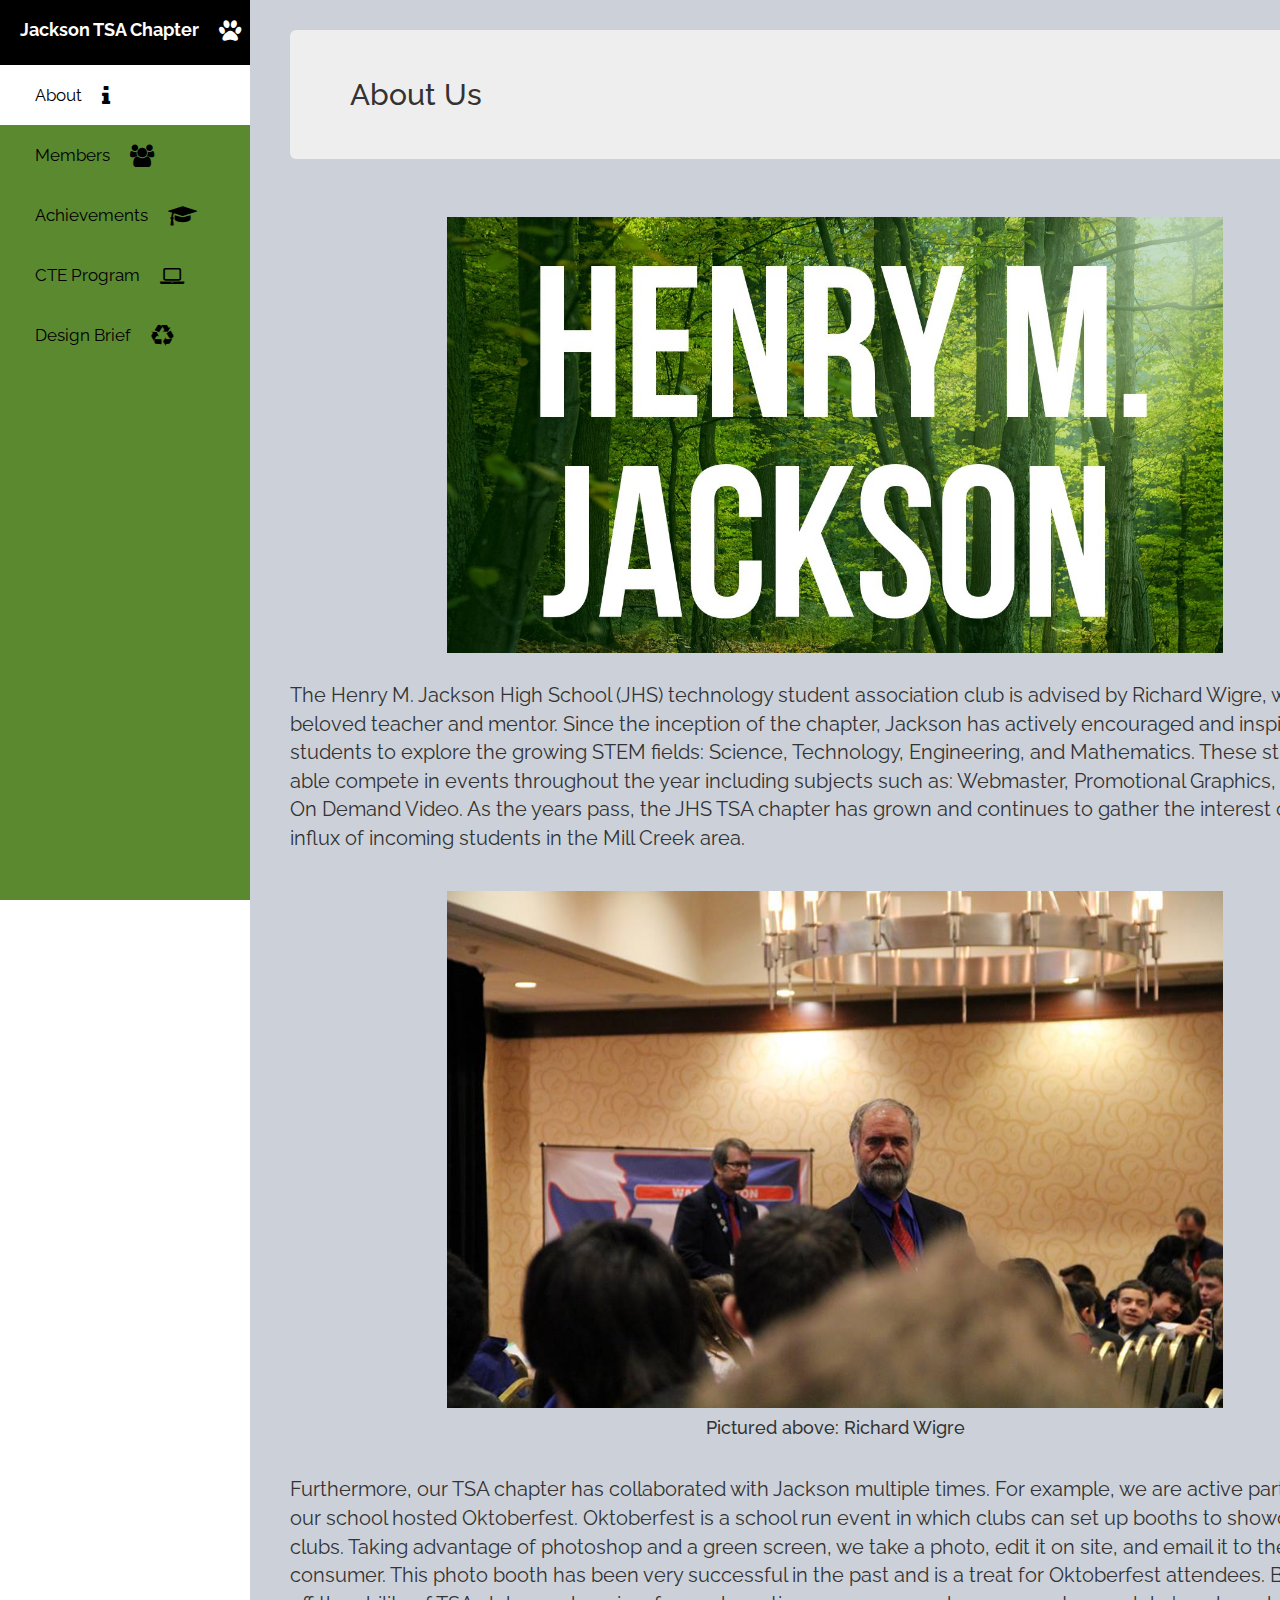
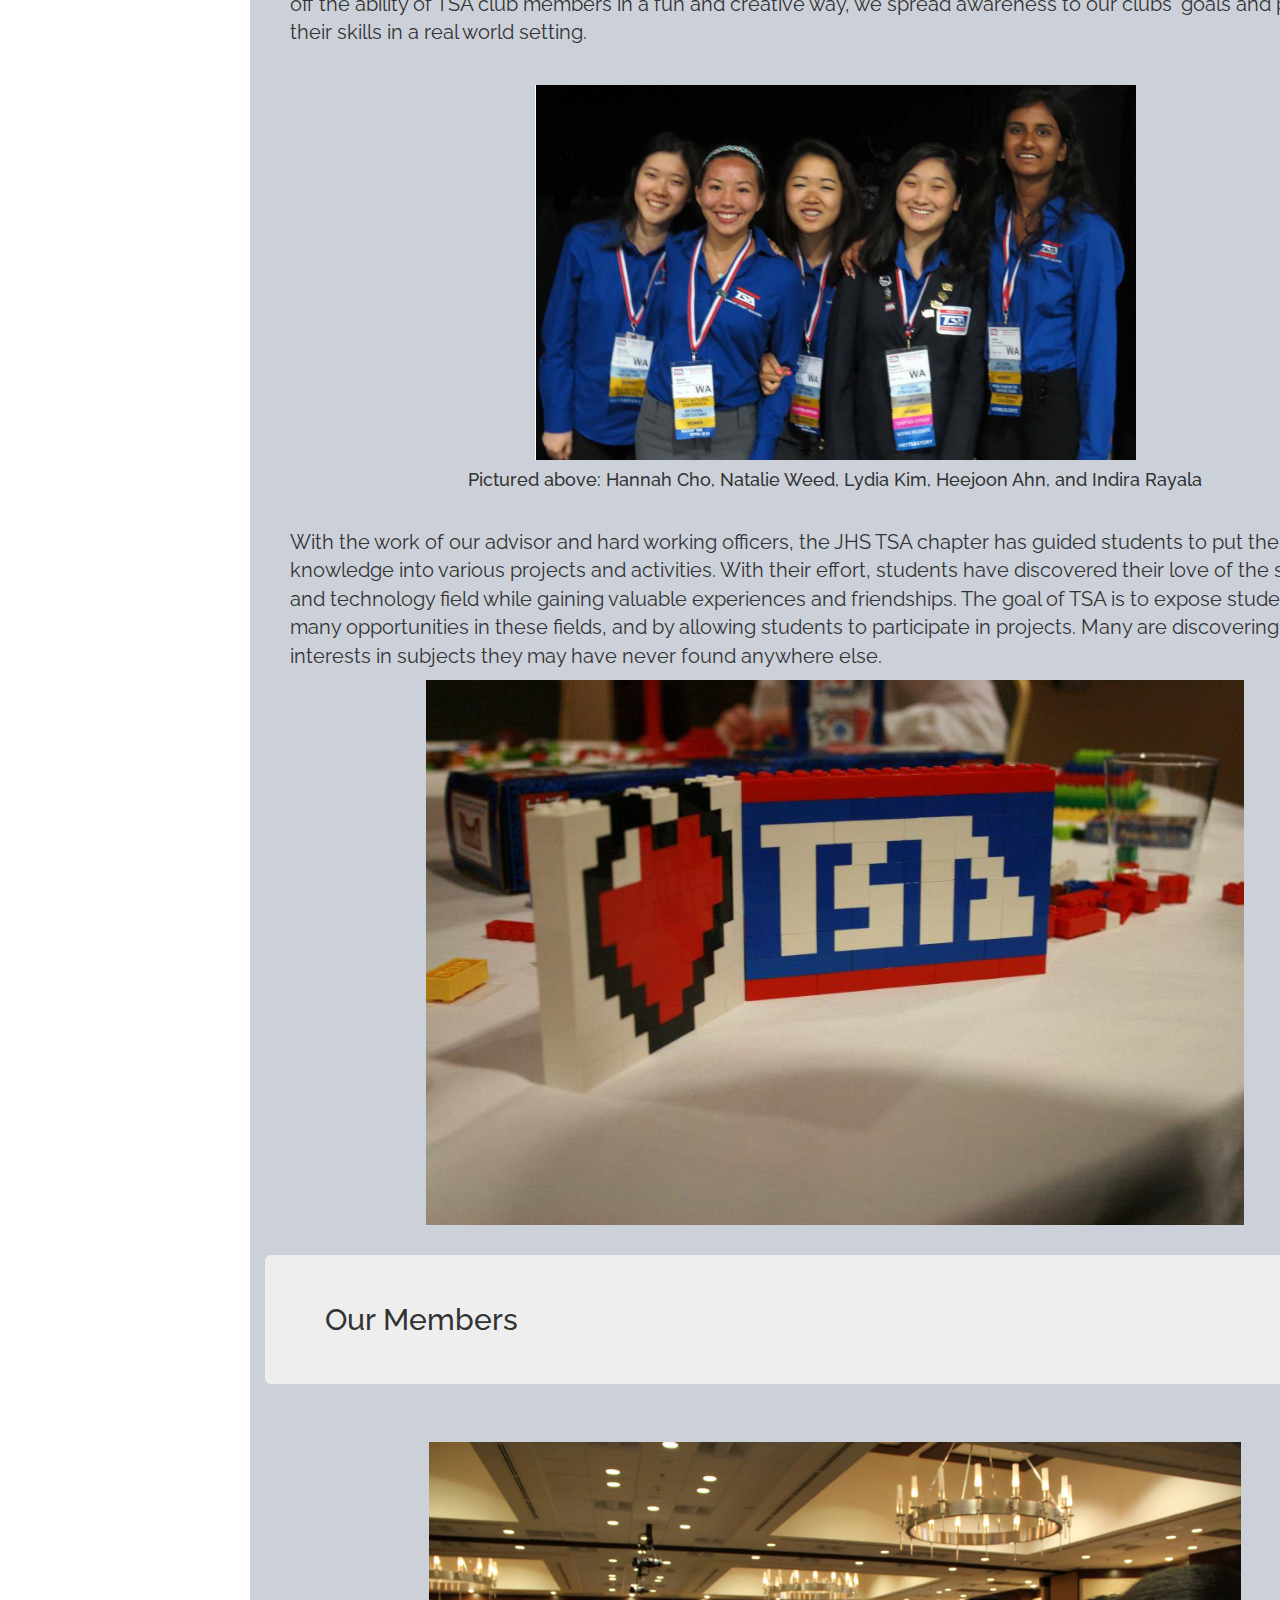
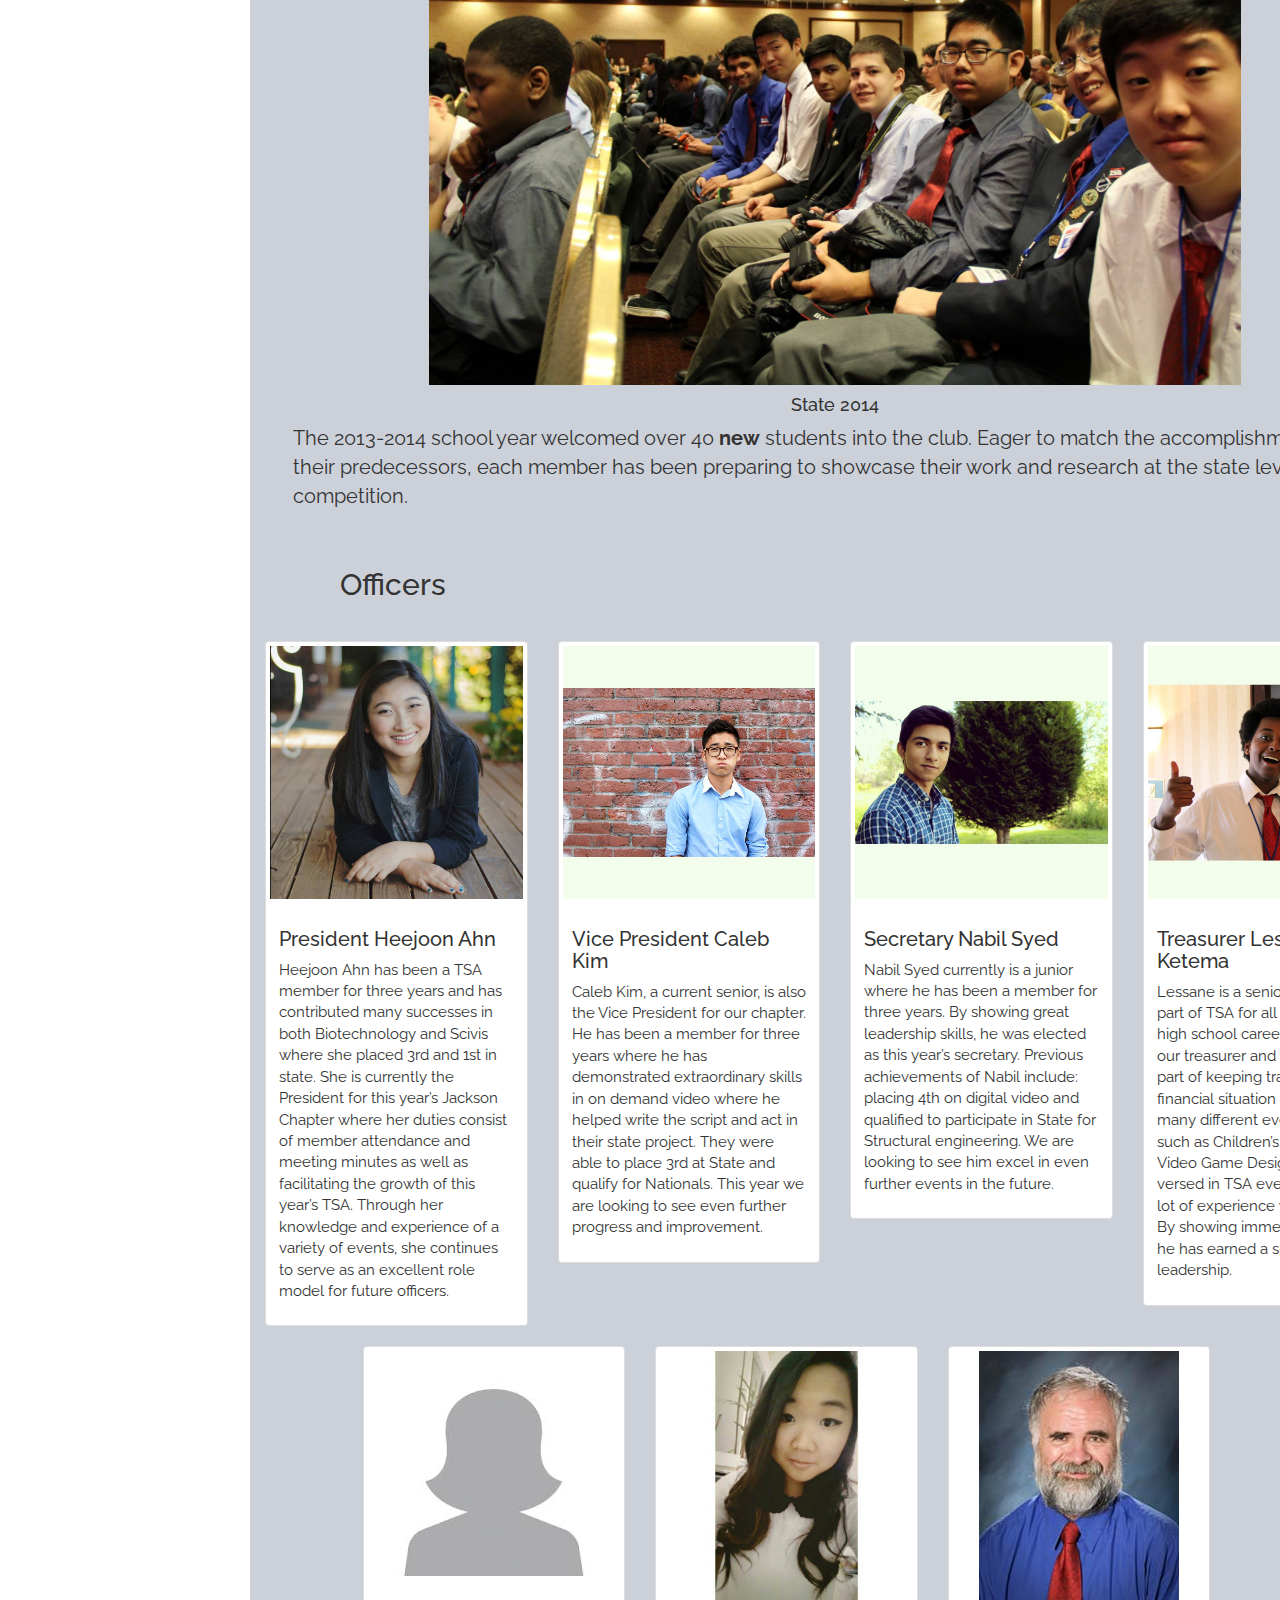
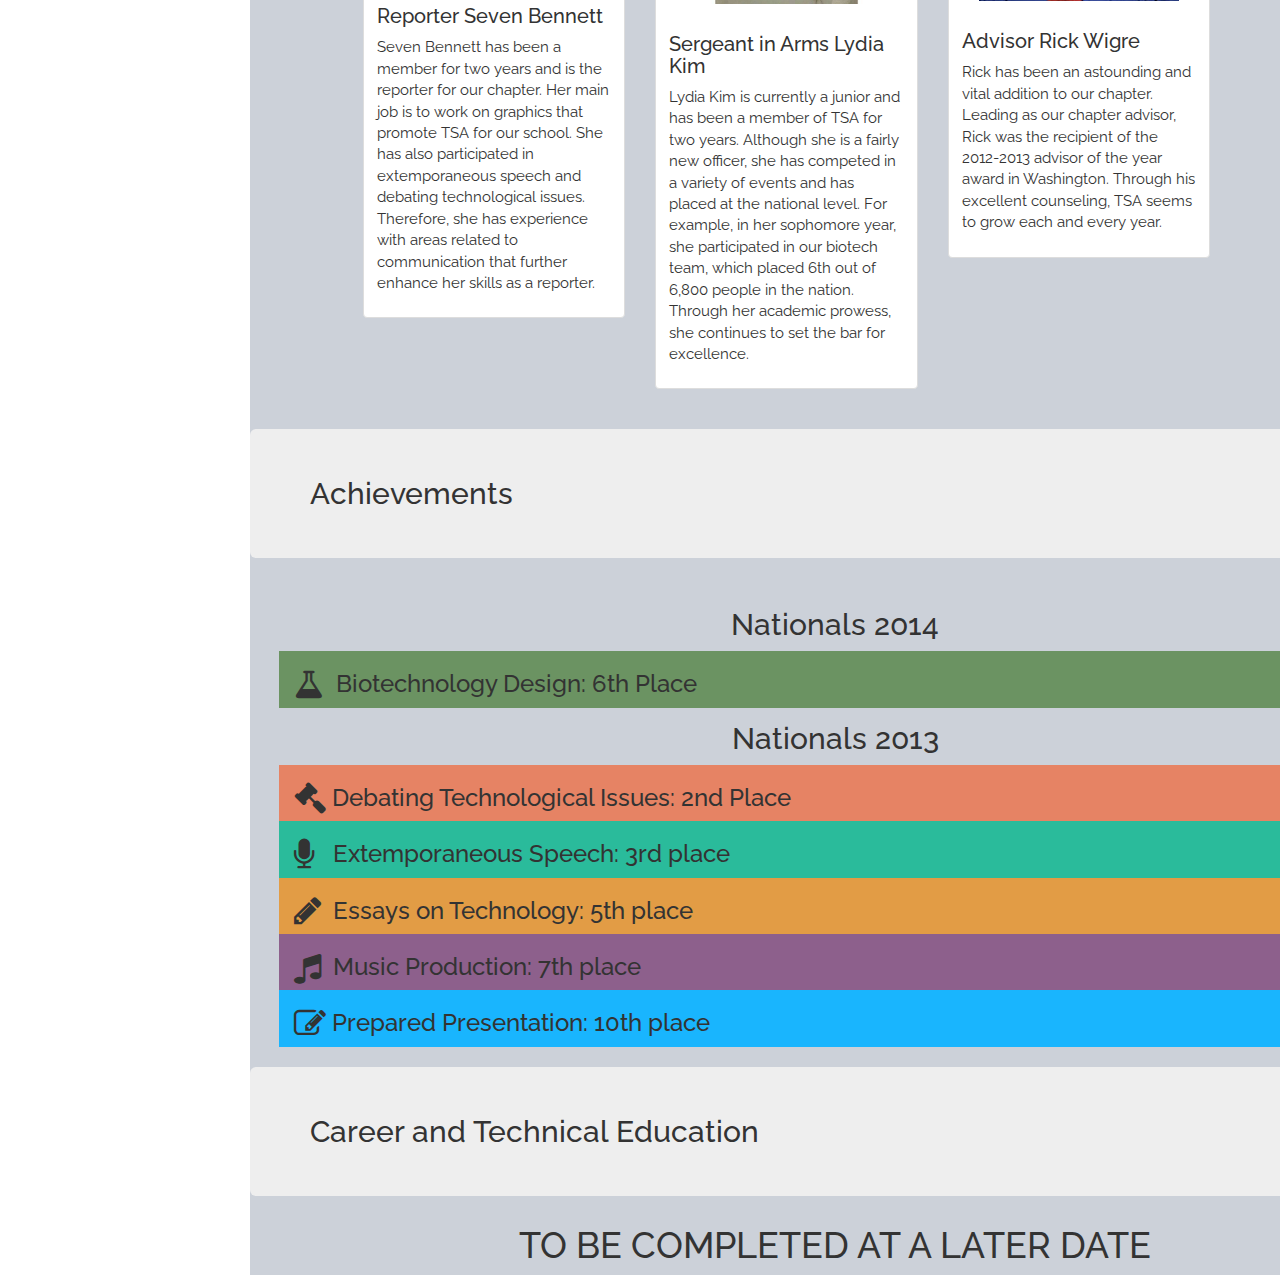
==== index.html @ d3e1c06e "edited container to not be fluid, remove license" ====
<!DOCTYPE html>
<html lang="en">

<head>
    <link type="text/css" rel="stylesheet" href="http://netdna.bootstrapcdn.com/bootstrap/3.1.1/css/bootstrap.min.css"/>
    <link type="text/css" rel="stylesheet" href="css/custom.css"/>
    <link type="text/css" rel="stylesheet" href="css/font-awesome.min.css"/>
    <link href='http://fonts.googleapis.com/css?family=Raleway' rel='stylesheet' type='text/css'/>

    <script src="https://code.jquery.com/jquery-2.1.3.min.js"></script>
    <script type="text/javascript" src="http://netdna.bootstrapcdn.com/bootstrap/3.1.1/js/bootstrap.min.js"></script>
    <script type="text/javascript" src="js/app.js"></script>

    <meta charset="utf-8">
    <meta http-equiv="X-UA-Compatible" content="IE=edge">
    <meta name="viewport" content="width=device-width, initial-scale=1">
    <meta name="description" content="">
    <meta name="author" content="">

    <title>Henry M. Jackson TSA</title>

    <!-- Bootstrap Core CSS -->
    <link href="css/bootstrap.min.css" rel="stylesheet">

    <!-- Custom CSS -->
    <link href="css/simple-sidebar.css" rel="stylesheet">

    <!-- HTML5 Shim and Respond.js IE8 support of HTML5 elements and media queries -->
    <!-- WARNING: Respond.js doesn't work if you view the page via file:// -->
    <!--[if lt IE 9]>
        <script src="https://oss.maxcdn.com/libs/html5shiv/3.7.0/html5shiv.js"></script>
        <script src="https://oss.maxcdn.com/libs/respond.js/1.4.2/respond.min.js"></script>
    <![endif]-->

</head>

<body data-spy="scroll" data-target=".tabbable">

    <div id="wrapper">

        <!-- Sidebar -->
        <div id="sidebar-wrapper" class="tabbable">
            <ul class="nav sidebar-nav" id="sidebar-tabs" role="tablist">
                <li class="sidebar-brand">
                    <p style="color:#FFFFFF;font-weight:700;">Jackson TSA Chapter<i class="fa fa-paw fa-lg"></i></p>
                </li>
                <li>
                    <a role="presentation" href="#about">About<i class="fa fa-info fa-lg"></i></a>
                </li>
                <li>
                    <a role="presentation" href="#members">Members<i class="fa fa-group fa-lg"></i></a>
                </li>
                <li>
                    <a role="presentation" href="#achievements">Achievements<i class="fa fa-graduation-cap fa-lg"></i></a>
                </li>
                <li>
                    <a role="presentation" href="#cte-program">CTE Program<i class="fa fa-laptop fa-lg"></i></a>
                </li>
                <li>
                    <a role="presentation" href="designBrief/index.html">Design Brief<i class="fa fa-recycle fa-lg"></i></a>
                </li>
            </ul>
        </div>
        <!-- Main Content Body -->
        <div class="container" id="content">
            <!-- About section -->
            <div class="row" id="about">
                <div class="col-lg-12">
                    <h2 class="jumbotron">About Us</h2>
                    <div class="padded">
                        <img class="resize" style="display:block;margin-left:auto;margin-right:auto" src="pictures/jhs-logo.jpg" alt="Henry M. Jackson Logo">
                    </div>
                    <p class="raleway">The Henry M. Jackson High School (JHS) technology student association club is advised by Richard Wigre, who is a beloved teacher and mentor. Since the inception of the chapter, Jackson has actively encouraged and inspired students to explore the growing STEM fields: Science, Technology, Engineering, and Mathematics. These students are able compete in events throughout the year including subjects such as: Webmaster, Promotional Graphics, or even On Demand Video. As the years pass, the JHS TSA chapter has grown and continues to gather the interest of the influx of incoming students in the Mill Creek area.
                    </p>

                    <div class="padded">
                        <img class="resize" style="display:block;margin-left:auto;margin-right:auto" src="pictures/rwigre.jpg" alt="Richard Wigre">
                        <h4 ><center>Pictured above: Richard Wigre</center></h4>
                    </div>
                    <p class="raleway"> Furthermore, our TSA chapter has collaborated with Jackson multiple times. For example, we are active participants in our school hosted Oktoberfest. Oktoberfest is a school run event in which clubs can set up booths to showcase their clubs. Taking advantage of photoshop and a green screen, we take a photo, edit it on site, and email it to the consumer. This photo booth has been very successful in the past and is a treat for Oktoberfest attendees. By showing off the ability of TSA club members in a fun and creative way, we spread awareness to our clubs' goals and practice their skills in a real world setting.
                    </p>

                    <div class="padded">
                        <img class="resize" style="display:block;margin-left:auto;margin-right:auto" src="pictures/happy.PNG" alt="We placed at nationals!">
                        <h4><center>Pictured above: Hannah Cho, Natalie Weed, Lydia Kim, Heejoon Ahn, and Indira Rayala</center></h4>
                    </div>
                    <p class="raleway">With the work of our advisor and hard working officers, the JHS TSA chapter has guided students to put their knowledge into various projects and activities. With their effort, students have discovered their love of the science and technology field while gaining valuable experiences and friendships. The goal of TSA is to expose students to the many opportunities in these fields, and by allowing students to participate in projects. Many are discovering their interests in subjects they may have never found anywhere else.</p>
                    <img class="resize" style="display:block;margin-left:auto;margin-right:auto" src="pictures/love-tsa.jpg" alt="We love TSA!">
                </div>
            </div>

            <!-- Members section -->
            <div class="row" id="members">
                <div class="col-lg-12">
                    <h2 class="jumbotron">Our Members</h2>
                    <div class ="padded">
                        <img class="resize" style="display:block;margin-left:auto;margin-right:auto" src="pictures/tsa-boys.jpg" alt="Team Bonding!">
                        <h4><center>State 2014</center></h4>
                        <p class="raleway">The 2013-2014 school year welcomed over 40 <strong>new</strong> students into the club. Eager to match the accomplishments of their predecessors, each member has been preparing to showcase their work and research at the state level competition.</p>
                    </div>
                      <div class="row raleway">
                        <h2 class="subsection">Officers</h2>
                        <div class="col-md-3">
                          <div class="thumbnail">
                            <img class ="profile" src="pictures/heejoon.jpg" alt="Picture of Heejoon">
                            <div class="caption">
                              <h3 style="font-size:20px;">President Heejoon Ahn</h3>
                              <p>Heejoon Ahn has been a TSA member for three years and has contributed many successes in both Biotechnology and Scivis where she placed 3rd and 1st in state. She is currently the President for this year’s Jackson Chapter where her duties consist of member attendance and meeting minutes as well as facilitating the growth of this year’s TSA. Through her knowledge and experience of a variety of events, she continues to serve as an excellent role model for future officers.</p>
                            </div>
                          </div>
                        </div>
                        <div class="col-md-3">
                          <div class="thumbnail">
                            <img  class ="profile" src="pictures/caleb.jpg" alt="Picture of Caleb">
                            <div class="caption">
                              <h3 style="font-size:20px;">Vice President Caleb Kim</h3>
                              <p >Caleb Kim, a current senior, is also the Vice President for our chapter. He has been a member for three years where he has demonstrated extraordinary skills in on demand video where he helped write the script and act in their state project. They were able to place 3rd at State and qualify for Nationals. This year we are looking to see even further progress and improvement. </p>
                            </div>
                          </div>
                        </div>
                        <div class="col-md-3">
                          <div class="thumbnail">
                            <img  class ="profile" src="pictures/nabil.jpg" alt="Picture of Nabil">
                            <div class="caption">
                              <h3 style="font-size:20px;">Secretary Nabil Syed</h3>
                              <p >Nabil Syed currently is a junior where he has been a member for three years. By showing great leadership skills, he was elected as this year’s secretary. Previous achievements of Nabil include: placing 4th on digital video and qualified to participate in State for Structural engineering. We are looking to see him excel in even further events in the future. </p>
                            </div>
                          </div>
                        </div>
                        <div class="col-md-3">
                          <div class="thumbnail">
                            <img class ="profile" src="pictures/lessane.jpg" alt="Picture of Lessane">
                            <div class="caption">
                              <h3 style="font-size:20px;">Treasurer Lessane Ketema</h3>
                              <p >Lessane is a senior who has been part of TSA for all four years of his high school career.  He serves as our treasurer and is an integral part of keeping track of our club’s financial situation  Competing in many different events every year such as Children’s Stories and Video Game Design, he is well versed in TSA events and has a lot of experience with the club.  By showing immense leadership, he has earned a spot in our TSA leadership.</p>
                            </div>
                          </div>
                        </div>
                      </div>
                      <div class="row raleway">
                        <div class="col-md-1">
                        </div>
                        <div class="col-md-3">
                          <div class="thumbnail">
                            <img  class ="profile" src="pictures/default-female.jpg" alt="Picture of Seven">
                            <div class="caption">
                              <h3 style="font-size:20px;">Reporter Seven Bennett</h3>
                              <p>Seven Bennett has been a member for two years and is the reporter for our chapter. Her main job is to work on graphics that promote TSA for our school. She has also participated in extemporaneous speech and debating technological issues. Therefore, she has experience with areas related to communication that further enhance her skills as a reporter.</p>
                            </div>
                          </div>
                        </div>
                        <div class="col-md-3">
                          <div class="thumbnail">
                            <img  class ="profile" src="pictures/lydia.jpg" alt="Picture of Lydia">
                            <div class="caption">
                              <h3 style="font-size:20px;">Sergeant in Arms Lydia Kim </h3>
                              <p>Lydia Kim is currently a junior and has been a member of TSA for two years. Although she is a fairly new officer, she has competed in a variety of events and has placed at the national level. For example, in her sophomore year, she participated in our biotech team, which placed 6th out of 6,800 people in the nation. Through her academic prowess, she continues to set the bar for excellence. </p>
                            </div>
                          </div>
                        </div>
                        <div class="col-md-3">
                          <div class="thumbnail">
                            <img class ="profile" src="pictures/rickwigre.jpg" alt="Picture of Rick">
                            <div class="caption">
                              <h3 style="font-size:20px;">Advisor Rick Wigre</h3>
                              <p>Rick has been an astounding and vital addition to our chapter. Leading as our chapter advisor, Rick was the recipient of the 2012-2013 advisor of the year award in Washington. Through his excellent counseling, TSA seems to grow each and every year.</p>
                            </div>
                          </div>
                        </div>
                        <div class="col-md-1">
                        </div>
                      </div>
                </div>
            </div>

            <!--Achievements Section-->
            <div class="row" id="achievements">
                <h2 class="jumbotron">Achievements</h2>
                <div class="container">
                    <h2 style="text-align:center;">Nationals 2014</h2>
                    <div class="award col-lg-12" style="background:#6B9362;margin-bottom:1em;">
                        <h3><i class="fa fa-flask fa-lg"></i>&nbsp;&nbsp;Biotechnology Design: 6th Place</h3>
                    </div>
                    <h2 style="text-align:center;">Nationals 2013</h2>
                    <div class="award col-lg-12" style="background:#E68364;">
                        <h3><i class="fa fa-gavel fa-lg"></i>&nbsp;Debating Technological Issues: 2nd Place</h3>
                    </div>
                    <div class="award col-lg-12" style="background:#2ABB9B;">
                        <h3><i class="fa fa-microphone fa-lg"></i>&nbsp;&nbsp;&nbsp;Extemporaneous Speech: 3rd place</h3>
                    </div>
                    <div class="award col-lg-12" style="background:#E29C45;">
                        <h3><i class="fa fa-pencil fa-lg"></i>&nbsp;&nbsp;Essays on Technology: 5th place</h3>
                    </div>
                    <div class="award col-lg-12" style="background:#8D608C;">
                        <h3><i class="fa fa-music fa-lg"></i>&nbsp;&nbsp;Music Production: 7th place</h3>
                    </div>
                    <div class="award col-lg-12" style="background:#19B5FE;">
                        <h3><i class="fa fa-pencil-square-o fa-lg"></i>&nbsp;Prepared Presentation: 10th place</h3>
                    </div>                                                            
                </div>
            </div>

            <!--CTE Section-->
            <div class="row" id="cte-program">
                <h2 class="jumbotron">Career and Technical Education</h2>
                <h1><center>TO BE COMPLETED AT A LATER DATE</center></h1>
            </div>
        </div>
    </div>

    <!-- /#wrapper -->

    <!-- jQuery -->
    <script src="js/jquery.js"></script>

    <!-- Bootstrap Core JavaScript -->
    <script src="js/bootstrap.min.js"></script>

    <!-- Menu Toggle Script -->
    <script>
    $("#menu-toggle").click(function(e) {
        e.preventDefault();
        $("#wrapper").toggleClass("toggled");
    });
    </script>

</body>

</html>
---- css/custom.css ----
.resize{
	max-width:75%;
	max-height:25%;
}

body {
	font-family: 'Raleway', sans-serif !important;
	position: relative;
}

.raleway {
	font-size:20px;
}

.padded {
	padding-left: 2em;
	padding-top: 2em;
	padding-right: 2em;
	padding-bottom: 2em;
}

.h1, .h2, .h3, .h4, .h5, .h6 , h1, h2, h3, h4, h5, h6 {
	font-family: 'Raleway', sans-serif !important;	
}

#content {
	overflow: hidden;
}

/* Sections */
#about {
	margin: 10px;
}

.caption {
	font-size:15px;
}
.subsection {
	padding-left: 3em;
	padding-bottom: 1em;
}
.award {
	margin-left: 1em;
	margin-right: 1em;
}
/* Colors */
#sidebar-wrapper {
	background: #5B8930 !important;
}
#content {
	background: #CCD1D9;
}
.sidebar-nav li a {
	color: #000000 !important;
	font-size: 17px;
}
.active{
	background: #FFFFFF;
}
#sidebar-tabs {
	background-color: #5B8930;
	margin: 0 0 0 0;
	padding: 0 0 0 0;
}
.sidebar-brand {
	background: #000000 !important;
}
---- css/simple-sidebar.css ----
/*!
 * Start Bootstrap - Simple Sidebar HTML Template (http://startbootstrap.com)
 * Code licensed under the Apache License v2.0.
 * For details, see http://www.apache.org/licenses/LICENSE-2.0.
 */

/* Toggle Styles */

#wrapper {
    padding-left: 0;
    -webkit-transition: all 0.5s ease;
    -moz-transition: all 0.5s ease;
    -o-transition: all 0.5s ease;
    transition: all 0.5s ease;
}

#wrapper.toggled {
    padding-left: 50px;
}

#sidebar-wrapper {
    z-index: 1000;
    position: fixed;
    left: 250px;
    width: 0;
    height: 100%;
    margin-left: -250px;
    overflow-y: auto;
    background: #000;
    -webkit-transition: all 0.5s ease;
    -moz-transition: all 0.5s ease;
    -o-transition: all 0.5s ease;
    transition: all 0.5s ease;
}

#wrapper.toggled #sidebar-wrapper {
    width: 250px;
}

#page-content-wrapper {
    width: 100%;
    position: absolute;
    padding: 15px;
}

#wrapper.toggled #page-content-wrapper {
    position: absolute;
    margin-right: -250px;
}

/* Sidebar Styles */

.sidebar-nav {
    position: absolute;
    top: 0;
    width: 250px;
    margin: 0;
    padding: 0;
    list-style: none;
}

.sidebar-nav li {
    text-indent: 20px;
    line-height: 40px;
}

.sidebar-nav li a {
    display: block;
    text-decoration: none;
    color: #999999;
}

.sidebar-nav li a:hover {
    text-decoration: none;
    color: #fff;
    background: rgba(255,255,255,0.2);
}

.sidebar-nav li a:active,
.sidebar-nav li a:focus {
    text-decoration: none;
}

.sidebar-nav > .sidebar-brand {
    height: 65px;
    font-size: 18px;
    line-height: 60px;
}

.sidebar-nav > .sidebar-brand a {
    color: #999999;
}

.sidebar-nav > .sidebar-brand a:hover {
    color: #fff;
    background: none;
}

@media(min-width:768px) {
    #wrapper {
        padding-left: 250px;
    }

    #wrapper.toggled {
        padding-left: 0;
    }

    #sidebar-wrapper {
        width: 250px;
    }

    #wrapper.toggled #sidebar-wrapper {
        width: 0;
    }

    #page-content-wrapper {
        padding: 20px;
        position: relative;
    }

    #wrapper.toggled #page-content-wrapper {
        position: relative;
        margin-right: 0;
    }
}
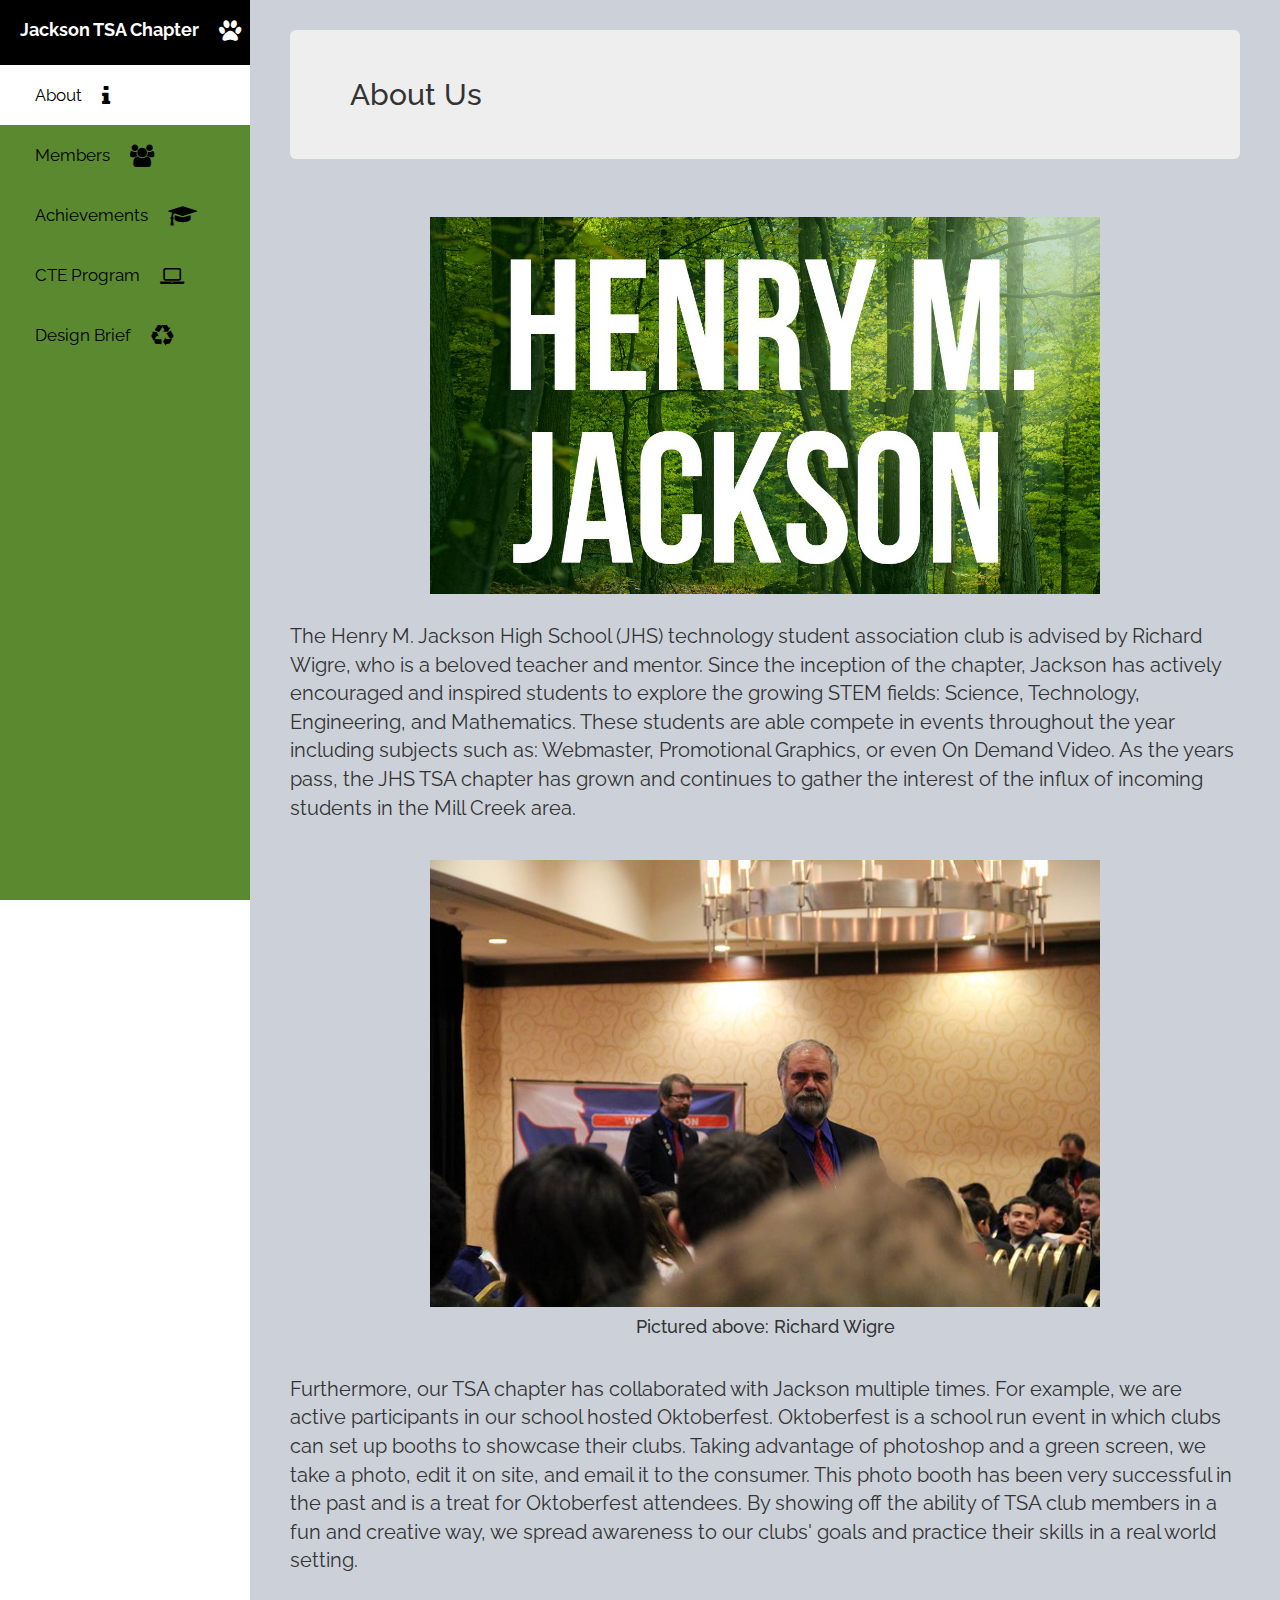
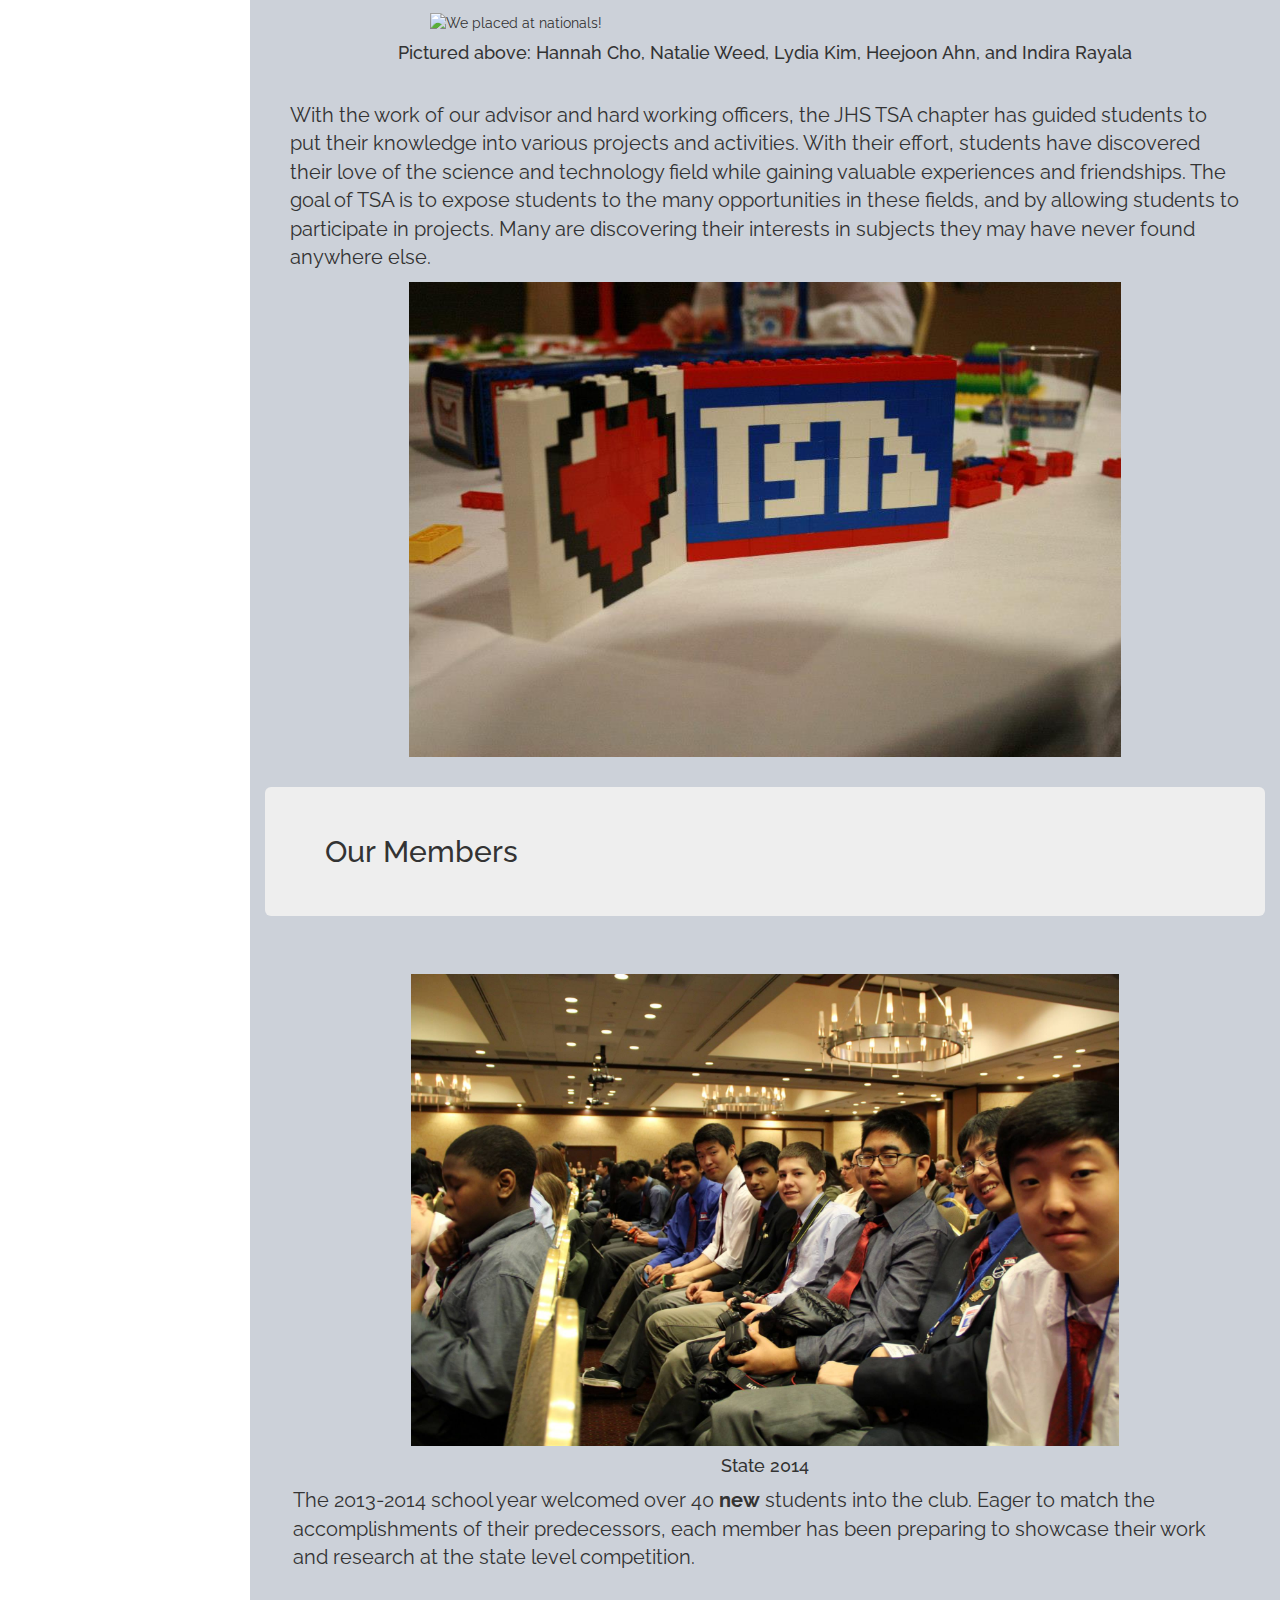
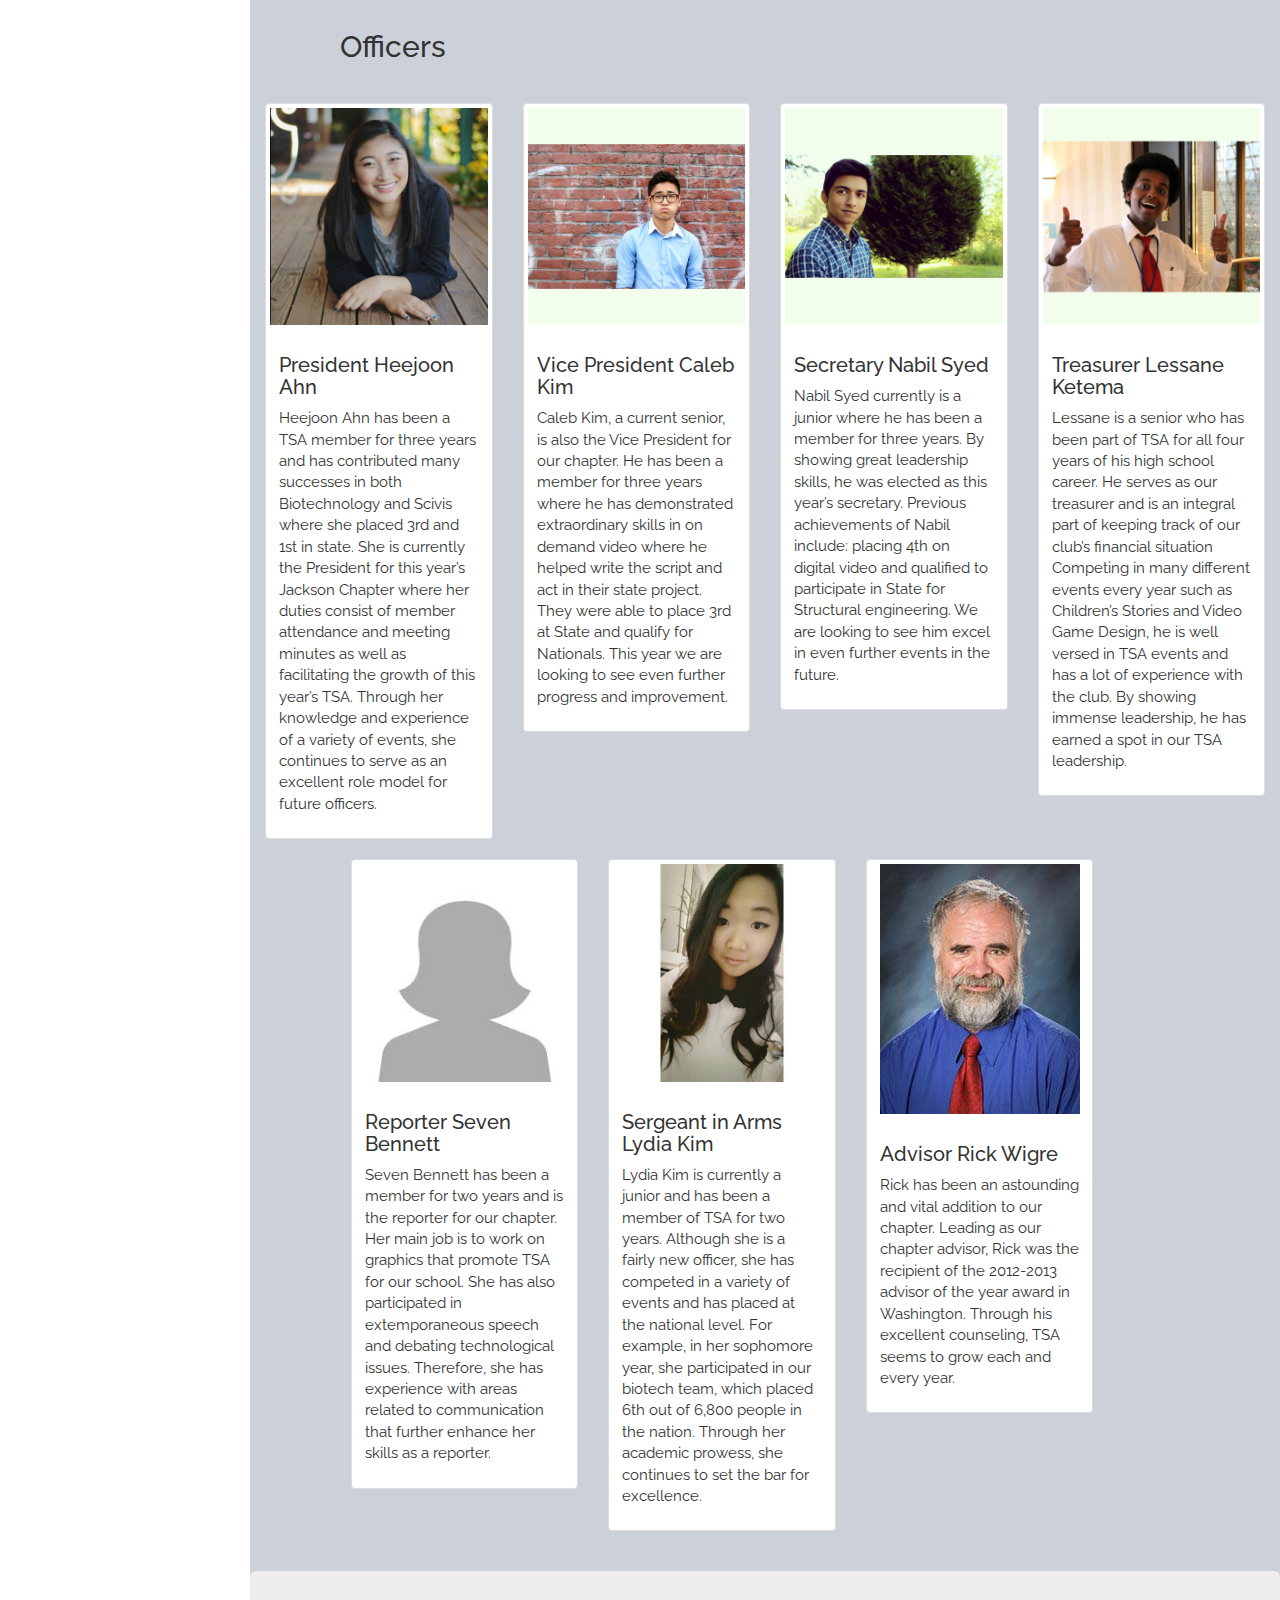
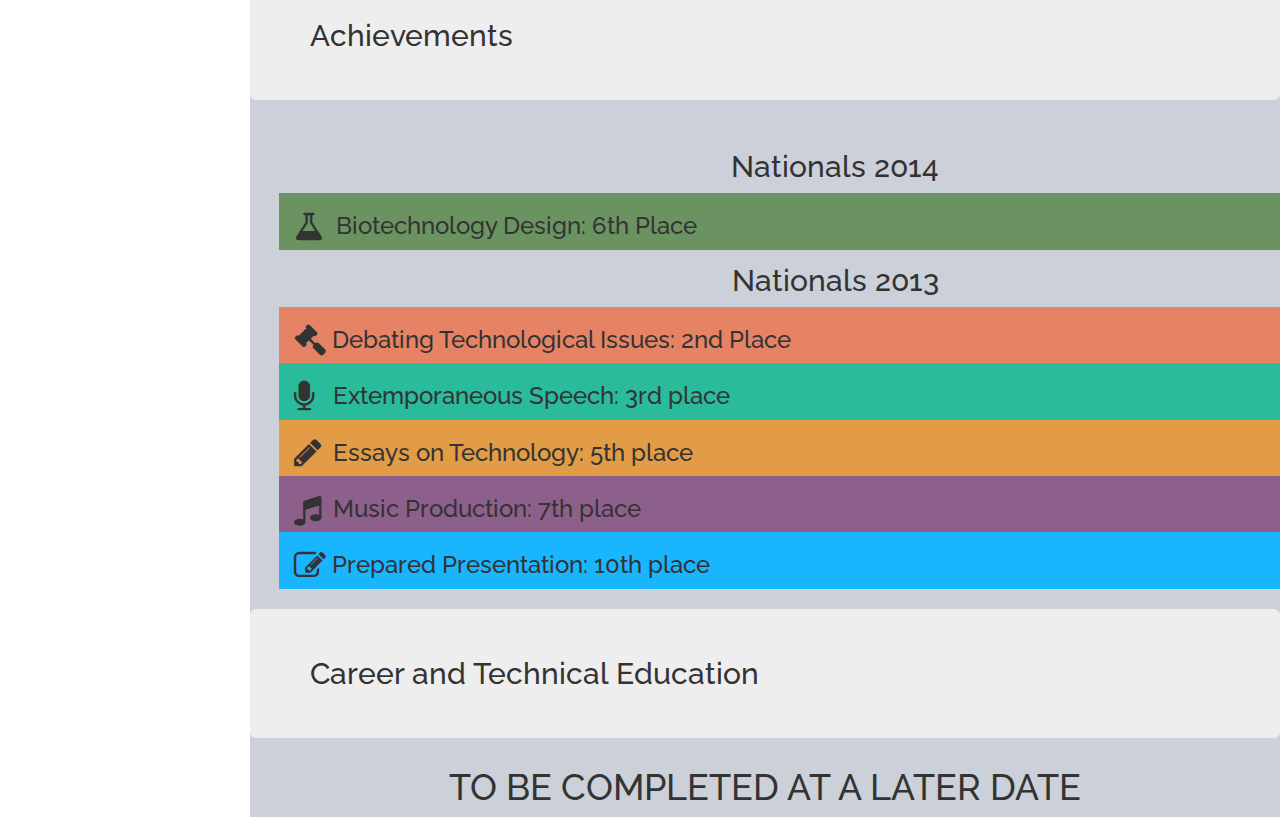
==== commit de602423: "update design brief to link to correct page" ====
--- a/index.html
+++ b/index.html
@@ -57,12 +57,12 @@
                     <a role="presentation" href="#cte-program">CTE Program<i class="fa fa-laptop fa-lg"></i></a>
                 </li>
                 <li>
-                    <a role="presentation" href="designBrief/index.html">Design Brief<i class="fa fa-recycle fa-lg"></i></a>
+                    <a role="presentation" href="designbrief/index.html">Design Brief<i class="fa fa-recycle fa-lg"></i></a>
                 </li>
             </ul>
         </div>
         <!-- Main Content Body -->
-        <div class="container" id="content">
+        <div class="container-fluid" id="content">
             <!-- About section -->
             <div class="row" id="about">
                 <div class="col-lg-12">
@@ -81,7 +81,7 @@
                     </p>
 
                     <div class="padded">
-                        <img class="resize" style="display:block;margin-left:auto;margin-right:auto" src="pictures/happy.PNG" alt="We placed at nationals!">
+                        <img class="resize" style="display:block;margin-left:auto;margin-right:auto" src="pictures/happy.png" alt="We placed at nationals!">
                         <h4><center>Pictured above: Hannah Cho, Natalie Weed, Lydia Kim, Heejoon Ahn, and Indira Rayala</center></h4>
                     </div>
                     <p class="raleway">With the work of our advisor and hard working officers, the JHS TSA chapter has guided students to put their knowledge into various projects and activities. With their effort, students have discovered their love of the science and technology field while gaining valuable experiences and friendships. The goal of TSA is to expose students to the many opportunities in these fields, and by allowing students to participate in projects. Many are discovering their interests in subjects they may have never found anywhere else.</p>
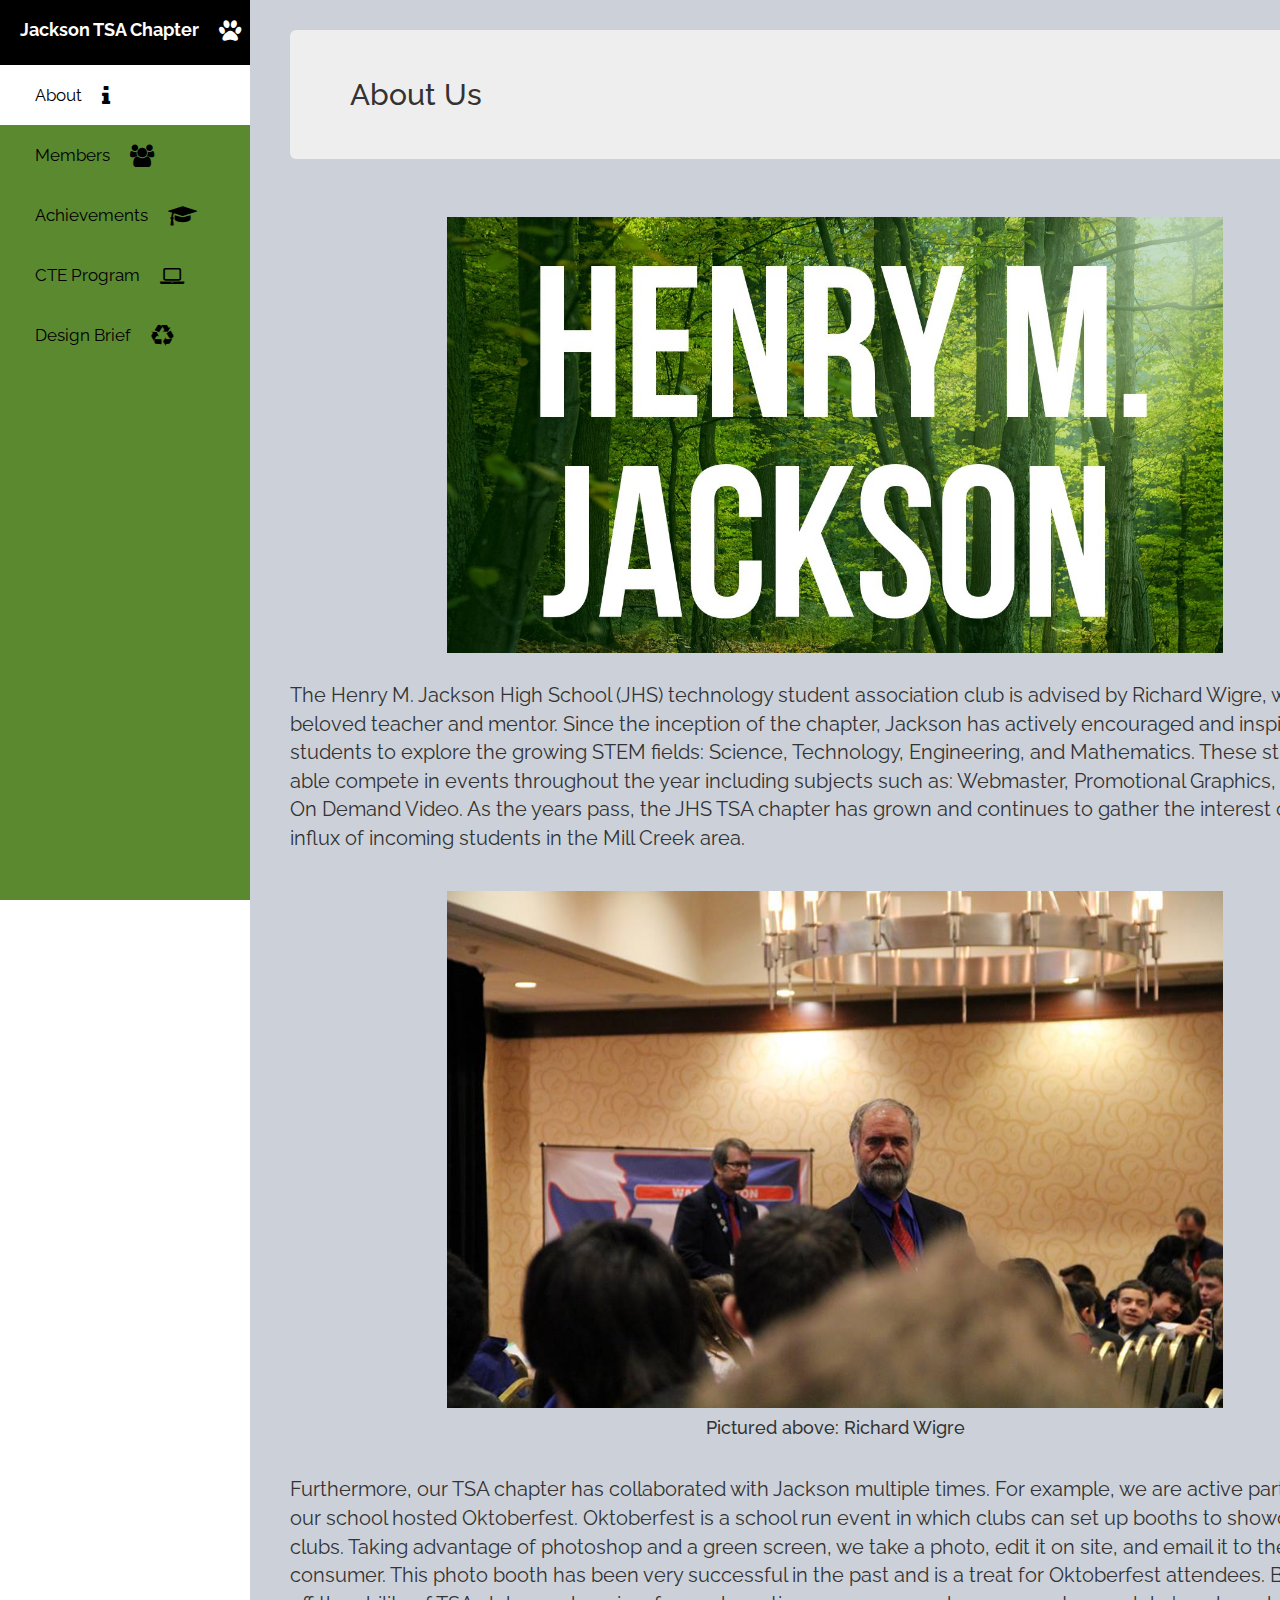
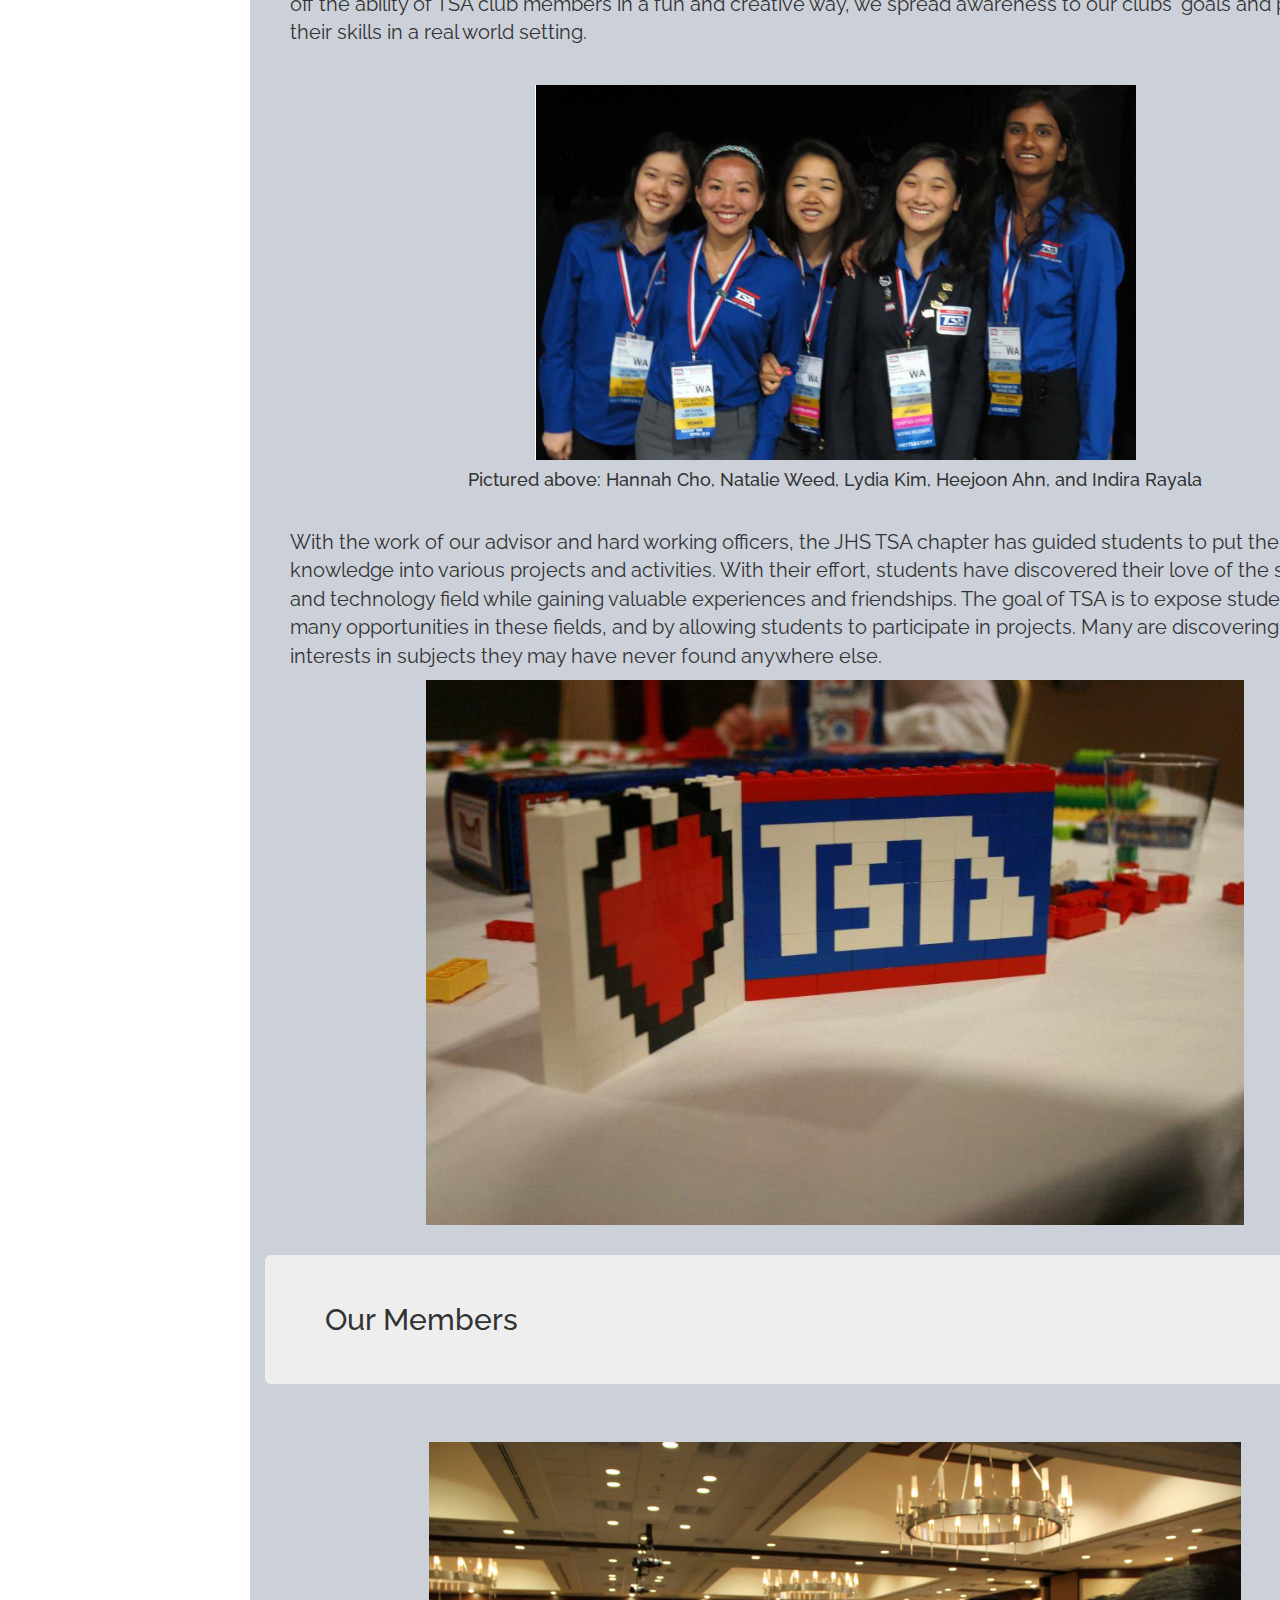
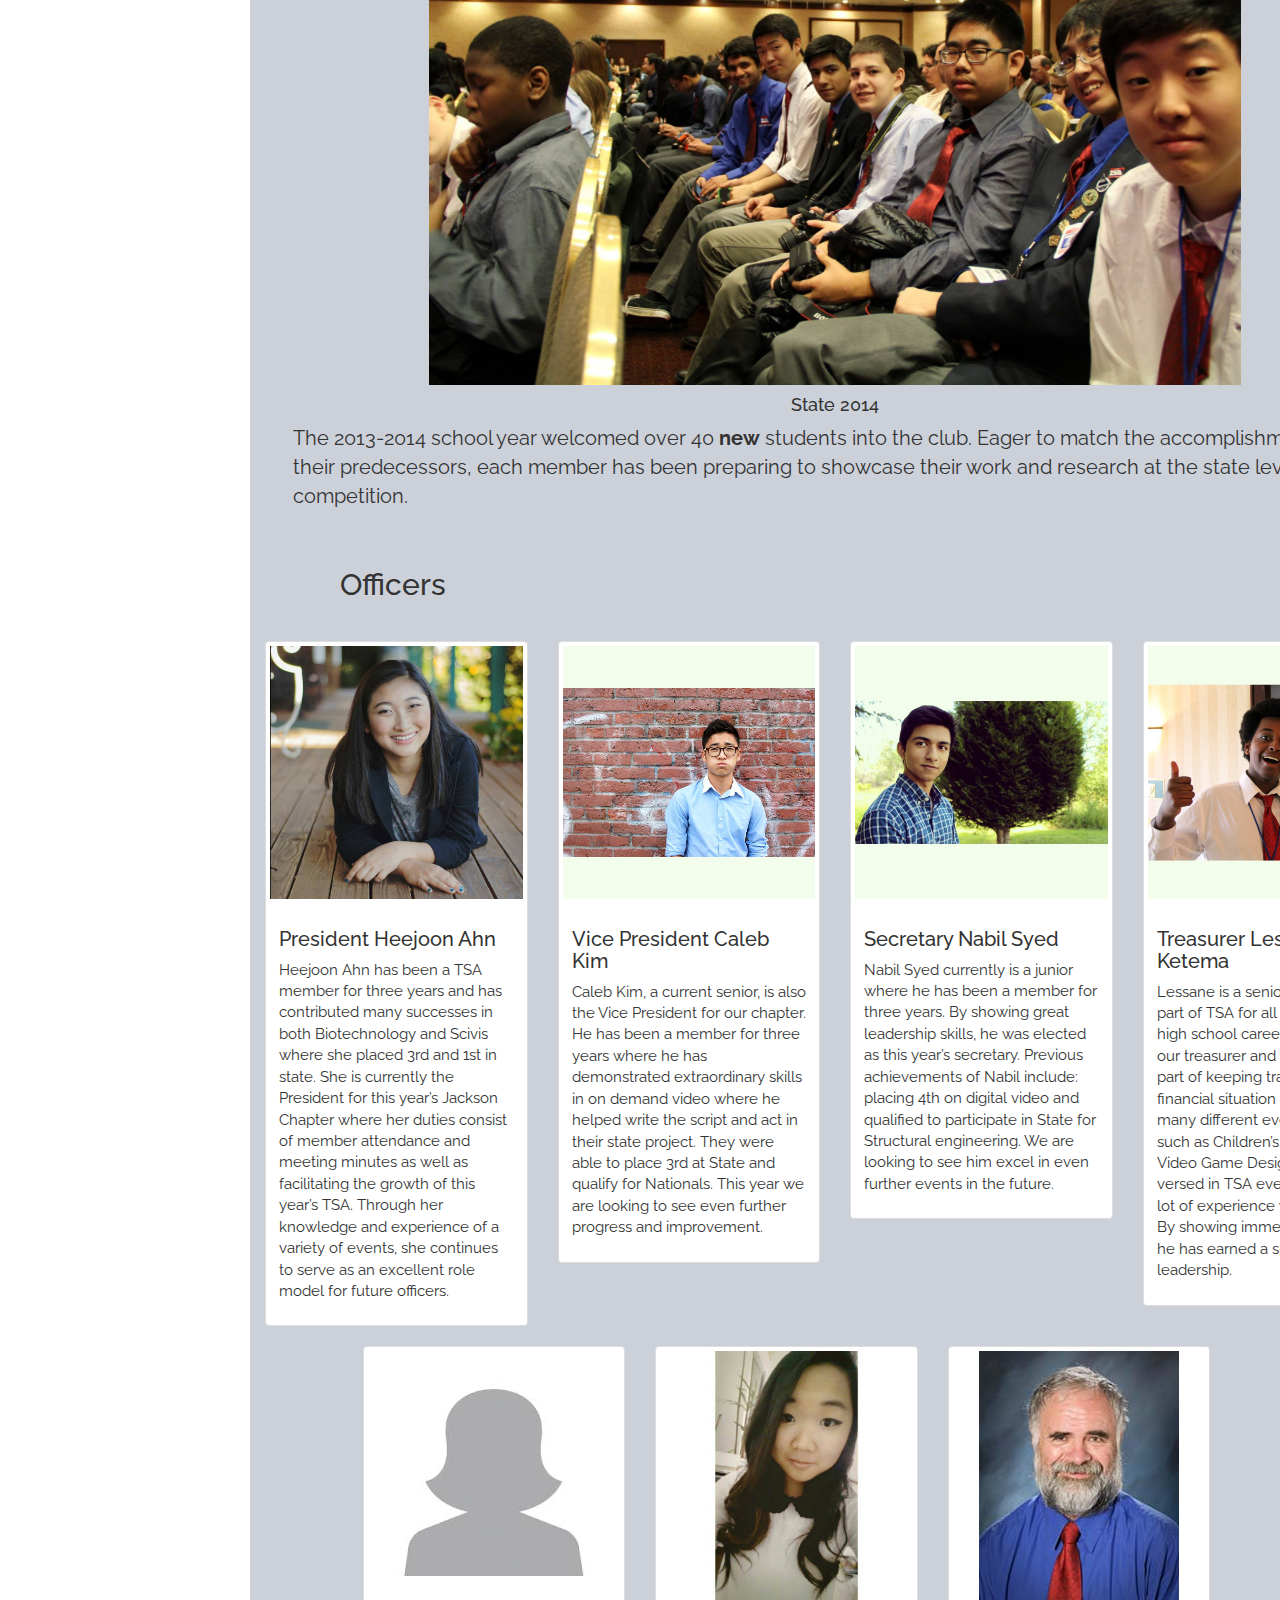
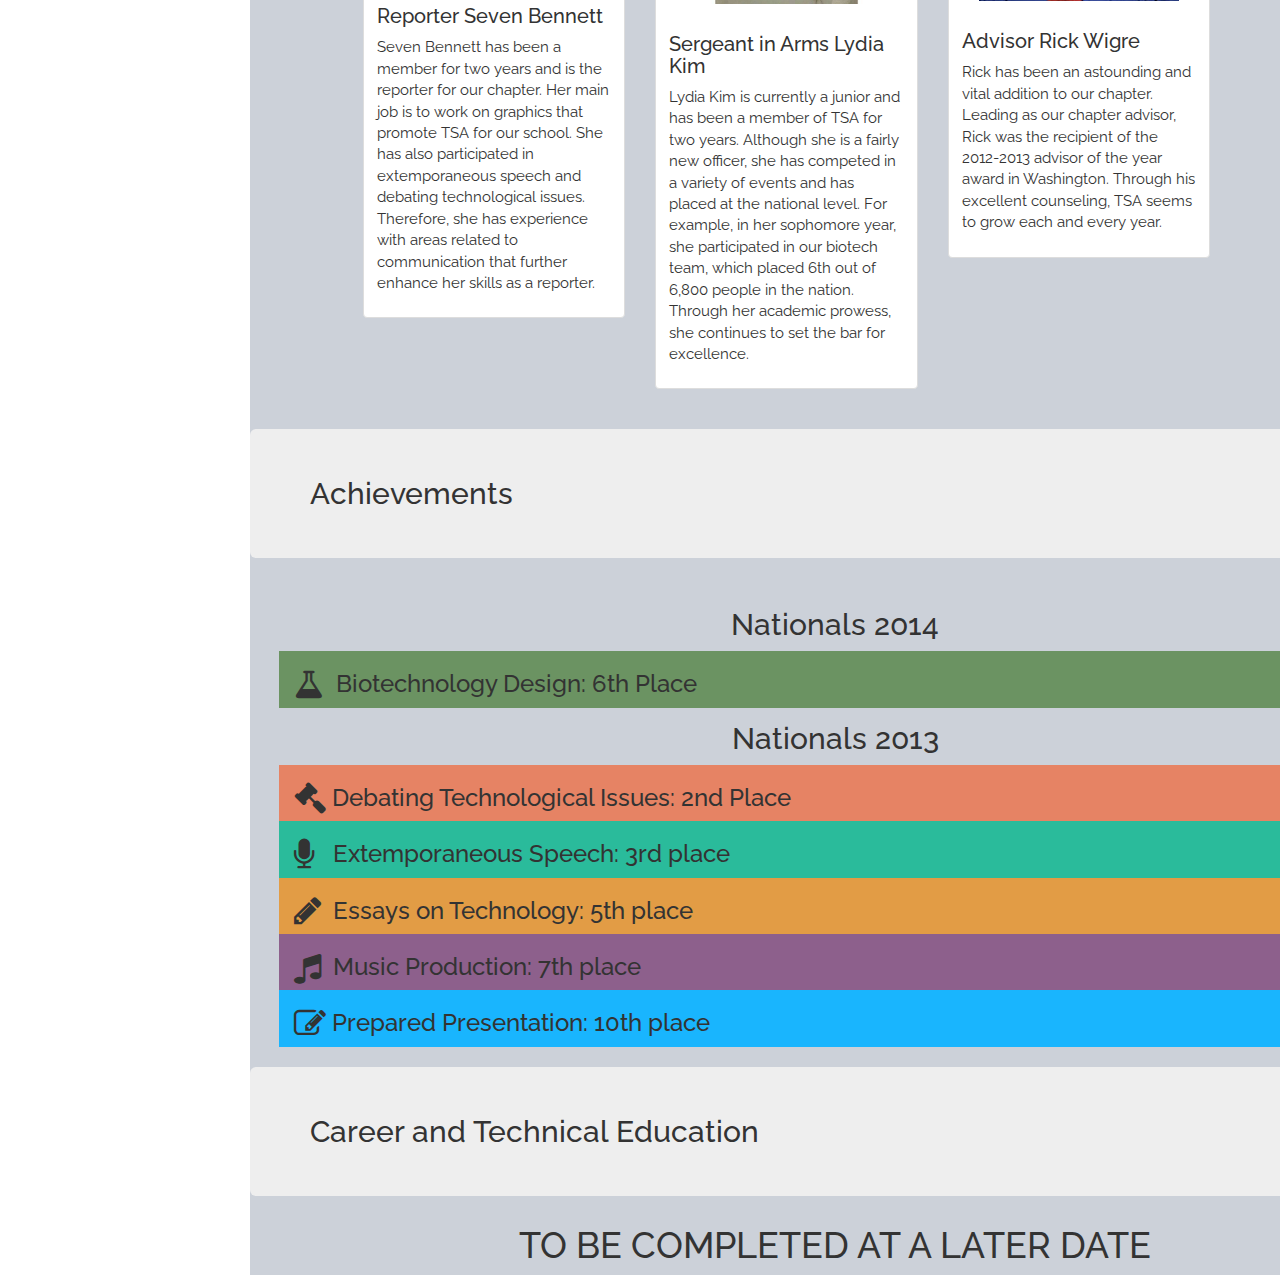
==== commit cd9ada24: "Update index.html" ====
--- a/index.html
+++ b/index.html
@@ -62,7 +62,7 @@
             </ul>
         </div>
         <!-- Main Content Body -->
-        <div class="container-fluid" id="content">
+        <div class="container" id="content">
             <!-- About section -->
             <div class="row" id="about">
                 <div class="col-lg-12">
@@ -81,7 +81,7 @@
                     </p>
 
                     <div class="padded">
-                        <img class="resize" style="display:block;margin-left:auto;margin-right:auto" src="pictures/happy.png" alt="We placed at nationals!">
+                        <img class="resize" style="display:block;margin-left:auto;margin-right:auto" src="pictures/happy.PNG" alt="We placed at nationals!">
                         <h4><center>Pictured above: Hannah Cho, Natalie Weed, Lydia Kim, Heejoon Ahn, and Indira Rayala</center></h4>
                     </div>
                     <p class="raleway">With the work of our advisor and hard working officers, the JHS TSA chapter has guided students to put their knowledge into various projects and activities. With their effort, students have discovered their love of the science and technology field while gaining valuable experiences and friendships. The goal of TSA is to expose students to the many opportunities in these fields, and by allowing students to participate in projects. Many are discovering their interests in subjects they may have never found anywhere else.</p>
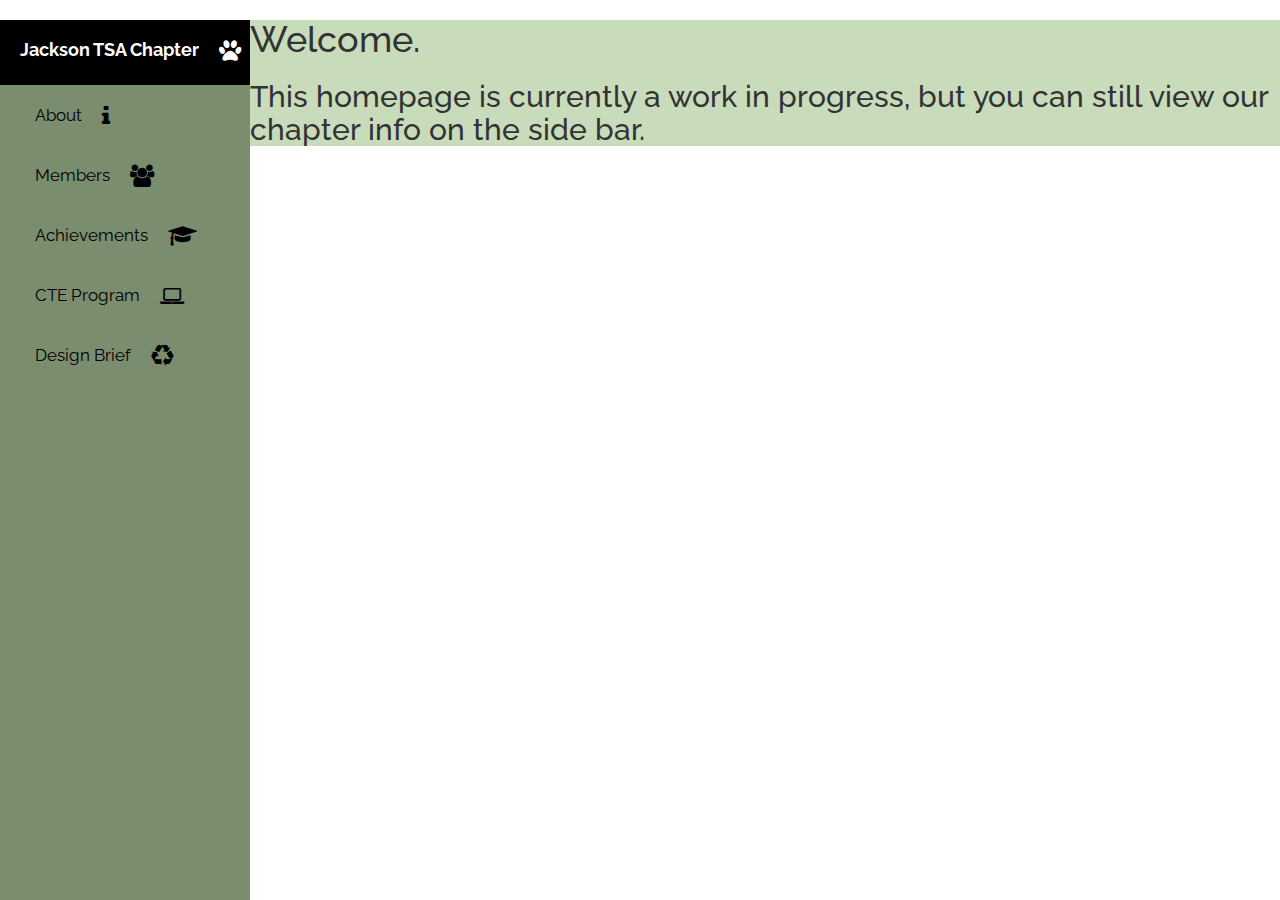
==== commit 30e9308e: "fixed" ====
--- a/index.html
+++ b/index.html
@@ -25,13 +25,6 @@
     <!-- Custom CSS -->
     <link href="css/simple-sidebar.css" rel="stylesheet">
 
-    <!-- HTML5 Shim and Respond.js IE8 support of HTML5 elements and media queries -->
-    <!-- WARNING: Respond.js doesn't work if you view the page via file:// -->
-    <!--[if lt IE 9]>
-        <script src="https://oss.maxcdn.com/libs/html5shiv/3.7.0/html5shiv.js"></script>
-        <script src="https://oss.maxcdn.com/libs/respond.js/1.4.2/respond.min.js"></script>
-    <![endif]-->
-
 </head>
 
 <body data-spy="scroll" data-target=".tabbable">
@@ -45,184 +38,25 @@
                     <p style="color:#FFFFFF;font-weight:700;">Jackson TSA Chapter<i class="fa fa-paw fa-lg"></i></p>
                 </li>
                 <li>
-                    <a role="presentation" href="#about">About<i class="fa fa-info fa-lg"></i></a>
+                    <a href="pages/about.html">About<i class="fa fa-info fa-lg"></i></a>
                 </li>
                 <li>
-                    <a role="presentation" href="#members">Members<i class="fa fa-group fa-lg"></i></a>
+                    <a href="pages/members.html">Members<i class="fa fa-group fa-lg"></i></a>
                 </li>
                 <li>
-                    <a role="presentation" href="#achievements">Achievements<i class="fa fa-graduation-cap fa-lg"></i></a>
+                    <a href="achievements.html">Achievements<i class="fa fa-graduation-cap fa-lg"></i></a>
                 </li>
                 <li>
-                    <a role="presentation" href="#cte-program">CTE Program<i class="fa fa-laptop fa-lg"></i></a>
+                    <a href="cte-program.html">CTE Program<i class="fa fa-laptop fa-lg"></i></a>
                 </li>
                 <li>
-                    <a role="presentation" href="designbrief/index.html">Design Brief<i class="fa fa-recycle fa-lg"></i></a>
+                    <a href="designBrief/index.html">Design Brief<i class="fa fa-recycle fa-lg"></i></a>
                 </li>
             </ul>
         </div>
-        <!-- Main Content Body -->
-        <div class="container" id="content">
-            <!-- About section -->
-            <div class="row" id="about">
-                <div class="col-lg-12">
-                    <h2 class="jumbotron">About Us</h2>
-                    <div class="padded">
-                        <img class="resize" style="display:block;margin-left:auto;margin-right:auto" src="pictures/jhs-logo.jpg" alt="Henry M. Jackson Logo">
-                    </div>
-                    <p class="raleway">The Henry M. Jackson High School (JHS) technology student association club is advised by Richard Wigre, who is a beloved teacher and mentor. Since the inception of the chapter, Jackson has actively encouraged and inspired students to explore the growing STEM fields: Science, Technology, Engineering, and Mathematics. These students are able compete in events throughout the year including subjects such as: Webmaster, Promotional Graphics, or even On Demand Video. As the years pass, the JHS TSA chapter has grown and continues to gather the interest of the influx of incoming students in the Mill Creek area.
-                    </p>
 
-                    <div class="padded">
-                        <img class="resize" style="display:block;margin-left:auto;margin-right:auto" src="pictures/rwigre.jpg" alt="Richard Wigre">
-                        <h4 ><center>Pictured above: Richard Wigre</center></h4>
-                    </div>
-                    <p class="raleway"> Furthermore, our TSA chapter has collaborated with Jackson multiple times. For example, we are active participants in our school hosted Oktoberfest. Oktoberfest is a school run event in which clubs can set up booths to showcase their clubs. Taking advantage of photoshop and a green screen, we take a photo, edit it on site, and email it to the consumer. This photo booth has been very successful in the past and is a treat for Oktoberfest attendees. By showing off the ability of TSA club members in a fun and creative way, we spread awareness to our clubs' goals and practice their skills in a real world setting.
-                    </p>
-
-                    <div class="padded">
-                        <img class="resize" style="display:block;margin-left:auto;margin-right:auto" src="pictures/happy.PNG" alt="We placed at nationals!">
-                        <h4><center>Pictured above: Hannah Cho, Natalie Weed, Lydia Kim, Heejoon Ahn, and Indira Rayala</center></h4>
-                    </div>
-                    <p class="raleway">With the work of our advisor and hard working officers, the JHS TSA chapter has guided students to put their knowledge into various projects and activities. With their effort, students have discovered their love of the science and technology field while gaining valuable experiences and friendships. The goal of TSA is to expose students to the many opportunities in these fields, and by allowing students to participate in projects. Many are discovering their interests in subjects they may have never found anywhere else.</p>
-                    <img class="resize" style="display:block;margin-left:auto;margin-right:auto" src="pictures/love-tsa.jpg" alt="We love TSA!">
-                </div>
-            </div>
-
-            <!-- Members section -->
-            <div class="row" id="members">
-                <div class="col-lg-12">
-                    <h2 class="jumbotron">Our Members</h2>
-                    <div class ="padded">
-                        <img class="resize" style="display:block;margin-left:auto;margin-right:auto" src="pictures/tsa-boys.jpg" alt="Team Bonding!">
-                        <h4><center>State 2014</center></h4>
-                        <p class="raleway">The 2013-2014 school year welcomed over 40 <strong>new</strong> students into the club. Eager to match the accomplishments of their predecessors, each member has been preparing to showcase their work and research at the state level competition.</p>
-                    </div>
-                      <div class="row raleway">
-                        <h2 class="subsection">Officers</h2>
-                        <div class="col-md-3">
-                          <div class="thumbnail">
-                            <img class ="profile" src="pictures/heejoon.jpg" alt="Picture of Heejoon">
-                            <div class="caption">
-                              <h3 style="font-size:20px;">President Heejoon Ahn</h3>
-                              <p>Heejoon Ahn has been a TSA member for three years and has contributed many successes in both Biotechnology and Scivis where she placed 3rd and 1st in state. She is currently the President for this year’s Jackson Chapter where her duties consist of member attendance and meeting minutes as well as facilitating the growth of this year’s TSA. Through her knowledge and experience of a variety of events, she continues to serve as an excellent role model for future officers.</p>
-                            </div>
-                          </div>
-                        </div>
-                        <div class="col-md-3">
-                          <div class="thumbnail">
-                            <img  class ="profile" src="pictures/caleb.jpg" alt="Picture of Caleb">
-                            <div class="caption">
-                              <h3 style="font-size:20px;">Vice President Caleb Kim</h3>
-                              <p >Caleb Kim, a current senior, is also the Vice President for our chapter. He has been a member for three years where he has demonstrated extraordinary skills in on demand video where he helped write the script and act in their state project. They were able to place 3rd at State and qualify for Nationals. This year we are looking to see even further progress and improvement. </p>
-                            </div>
-                          </div>
-                        </div>
-                        <div class="col-md-3">
-                          <div class="thumbnail">
-                            <img  class ="profile" src="pictures/nabil.jpg" alt="Picture of Nabil">
-                            <div class="caption">
-                              <h3 style="font-size:20px;">Secretary Nabil Syed</h3>
-                              <p >Nabil Syed currently is a junior where he has been a member for three years. By showing great leadership skills, he was elected as this year’s secretary. Previous achievements of Nabil include: placing 4th on digital video and qualified to participate in State for Structural engineering. We are looking to see him excel in even further events in the future. </p>
-                            </div>
-                          </div>
-                        </div>
-                        <div class="col-md-3">
-                          <div class="thumbnail">
-                            <img class ="profile" src="pictures/lessane.jpg" alt="Picture of Lessane">
-                            <div class="caption">
-                              <h3 style="font-size:20px;">Treasurer Lessane Ketema</h3>
-                              <p >Lessane is a senior who has been part of TSA for all four years of his high school career.  He serves as our treasurer and is an integral part of keeping track of our club’s financial situation  Competing in many different events every year such as Children’s Stories and Video Game Design, he is well versed in TSA events and has a lot of experience with the club.  By showing immense leadership, he has earned a spot in our TSA leadership.</p>
-                            </div>
-                          </div>
-                        </div>
-                      </div>
-                      <div class="row raleway">
-                        <div class="col-md-1">
-                        </div>
-                        <div class="col-md-3">
-                          <div class="thumbnail">
-                            <img  class ="profile" src="pictures/default-female.jpg" alt="Picture of Seven">
-                            <div class="caption">
-                              <h3 style="font-size:20px;">Reporter Seven Bennett</h3>
-                              <p>Seven Bennett has been a member for two years and is the reporter for our chapter. Her main job is to work on graphics that promote TSA for our school. She has also participated in extemporaneous speech and debating technological issues. Therefore, she has experience with areas related to communication that further enhance her skills as a reporter.</p>
-                            </div>
-                          </div>
-                        </div>
-                        <div class="col-md-3">
-                          <div class="thumbnail">
-                            <img  class ="profile" src="pictures/lydia.jpg" alt="Picture of Lydia">
-                            <div class="caption">
-                              <h3 style="font-size:20px;">Sergeant in Arms Lydia Kim </h3>
-                              <p>Lydia Kim is currently a junior and has been a member of TSA for two years. Although she is a fairly new officer, she has competed in a variety of events and has placed at the national level. For example, in her sophomore year, she participated in our biotech team, which placed 6th out of 6,800 people in the nation. Through her academic prowess, she continues to set the bar for excellence. </p>
-                            </div>
-                          </div>
-                        </div>
-                        <div class="col-md-3">
-                          <div class="thumbnail">
-                            <img class ="profile" src="pictures/rickwigre.jpg" alt="Picture of Rick">
-                            <div class="caption">
-                              <h3 style="font-size:20px;">Advisor Rick Wigre</h3>
-                              <p>Rick has been an astounding and vital addition to our chapter. Leading as our chapter advisor, Rick was the recipient of the 2012-2013 advisor of the year award in Washington. Through his excellent counseling, TSA seems to grow each and every year.</p>
-                            </div>
-                          </div>
-                        </div>
-                        <div class="col-md-1">
-                        </div>
-                      </div>
-                </div>
-            </div>
-
-            <!--Achievements Section-->
-            <div class="row" id="achievements">
-                <h2 class="jumbotron">Achievements</h2>
-                <div class="container">
-                    <h2 style="text-align:center;">Nationals 2014</h2>
-                    <div class="award col-lg-12" style="background:#6B9362;margin-bottom:1em;">
-                        <h3><i class="fa fa-flask fa-lg"></i>&nbsp;&nbsp;Biotechnology Design: 6th Place</h3>
-                    </div>
-                    <h2 style="text-align:center;">Nationals 2013</h2>
-                    <div class="award col-lg-12" style="background:#E68364;">
-                        <h3><i class="fa fa-gavel fa-lg"></i>&nbsp;Debating Technological Issues: 2nd Place</h3>
-                    </div>
-                    <div class="award col-lg-12" style="background:#2ABB9B;">
-                        <h3><i class="fa fa-microphone fa-lg"></i>&nbsp;&nbsp;&nbsp;Extemporaneous Speech: 3rd place</h3>
-                    </div>
-                    <div class="award col-lg-12" style="background:#E29C45;">
-                        <h3><i class="fa fa-pencil fa-lg"></i>&nbsp;&nbsp;Essays on Technology: 5th place</h3>
-                    </div>
-                    <div class="award col-lg-12" style="background:#8D608C;">
-                        <h3><i class="fa fa-music fa-lg"></i>&nbsp;&nbsp;Music Production: 7th place</h3>
-                    </div>
-                    <div class="award col-lg-12" style="background:#19B5FE;">
-                        <h3><i class="fa fa-pencil-square-o fa-lg"></i>&nbsp;Prepared Presentation: 10th place</h3>
-                    </div>                                                            
-                </div>
-            </div>
-
-            <!--CTE Section-->
-            <div class="row" id="cte-program">
-                <h2 class="jumbotron">Career and Technical Education</h2>
-                <h1><center>TO BE COMPLETED AT A LATER DATE</center></h1>
-            </div>
-        </div>
-    </div>
-
-    <!-- /#wrapper -->
-
-    <!-- jQuery -->
-    <script src="js/jquery.js"></script>
-
-    <!-- Bootstrap Core JavaScript -->
-    <script src="js/bootstrap.min.js"></script>
-
-    <!-- Menu Toggle Script -->
-    <script>
-    $("#menu-toggle").click(function(e) {
-        e.preventDefault();
-        $("#wrapper").toggleClass("toggled");
-    });
-    </script>
+        <h1>Welcome.</h1>
+        <h2>This homepage is currently a work in progress, but you can still view our chapter info on the side bar.</h2>
 
 </body>
 
--- a/css/custom.css
+++ b/css/custom.css
@@ -45,10 +45,10 @@
 }
 /* Colors */
 #sidebar-wrapper {
-	background: #5B8930 !important;
+	background: #7A8D6E !important;
 }
-#content {
-	background: #CCD1D9;
+#wrapper {
+	background: #C8DBBB;
 }
 .sidebar-nav li a {
 	color: #000000 !important;
@@ -58,10 +58,45 @@
 	background: #FFFFFF;
 }
 #sidebar-tabs {
-	background-color: #5B8930;
+	background-color: #7A8D6E;
 	margin: 0 0 0 0;
 	padding: 0 0 0 0;
 }
+.jumbotron{
+	background:#B6BAA4 !important;
+}
 .sidebar-brand {
 	background: #000000 !important;
+}
+
+.view-port {
+  width: 960px;
+  overflow: hidden;
+  position: relative;
+}
+.slider-container {
+  position: relative;
+  height: 250px;
+  margin: 0;
+  padding: 0;
+}
+.item:hover {
+  opacity: 0.7;
+}
+.item {
+  position: absolute;
+  height: 200px;
+  width: 200px;
+  margin-right: 8px;
+  cursor: pointer; cursor: hand;
+}
+
+a.next {
+  float: right;
+  display: block;
+  position: absolute;
+  right: 0;
+}
+a.prev {
+  float:left;
 }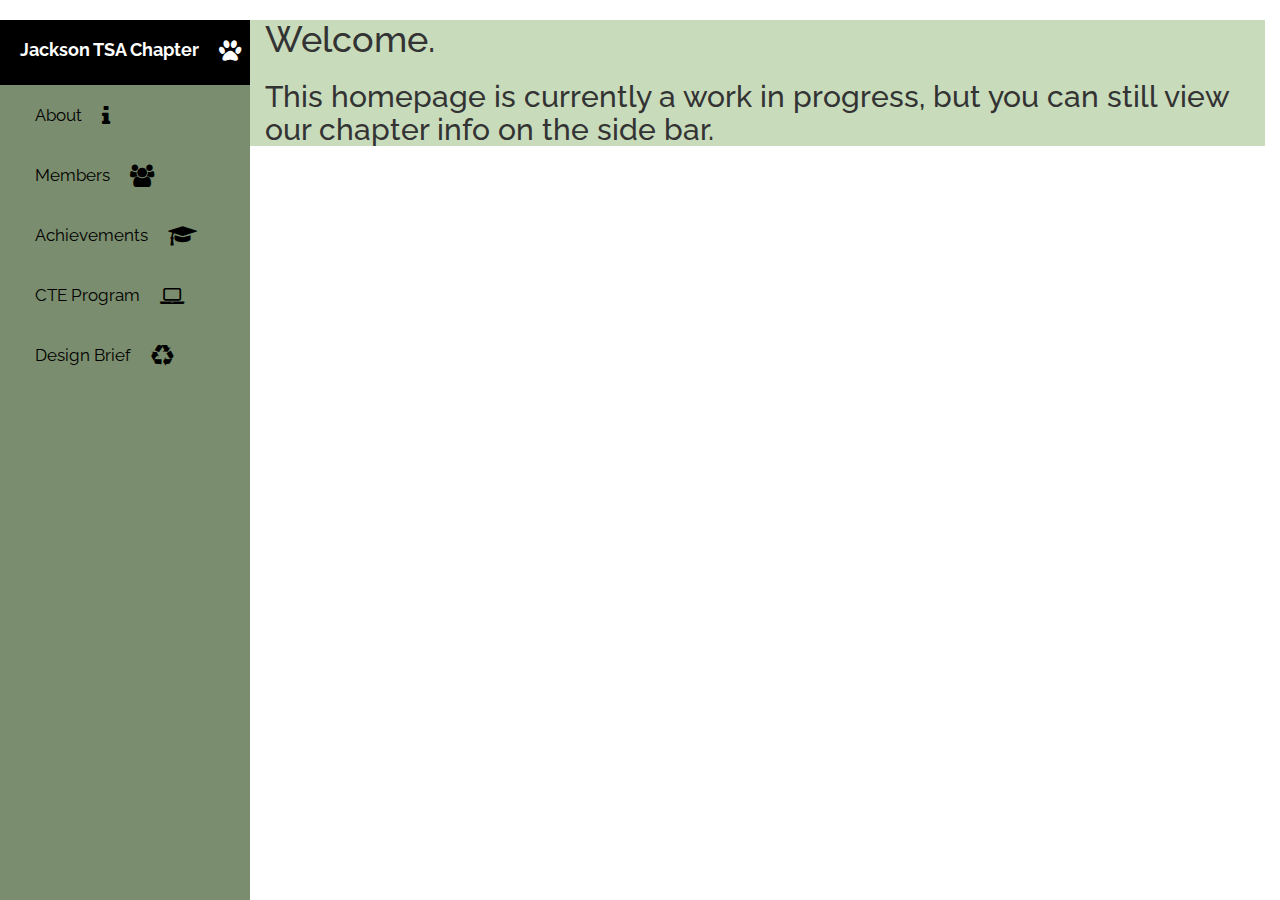
==== commit a74678ed: "merge with previous index" ====
--- a/index.html
+++ b/index.html
@@ -27,7 +27,7 @@
 
 </head>
 
-<body data-spy="scroll" data-target=".tabbable">
+<body class="container col-lg-12" data-spy="scroll" data-target=".tabbable">
 
     <div id="wrapper">
 
@@ -44,13 +44,13 @@
                     <a href="pages/members.html">Members<i class="fa fa-group fa-lg"></i></a>
                 </li>
                 <li>
-                    <a href="achievements.html">Achievements<i class="fa fa-graduation-cap fa-lg"></i></a>
+                    <a href="pages/achievements.html">Achievements<i class="fa fa-graduation-cap fa-lg"></i></a>
                 </li>
                 <li>
-                    <a href="cte-program.html">CTE Program<i class="fa fa-laptop fa-lg"></i></a>
+                    <a href="pages/cte-program.html">CTE Program<i class="fa fa-laptop fa-lg"></i></a>
                 </li>
                 <li>
-                    <a href="designBrief/index.html">Design Brief<i class="fa fa-recycle fa-lg"></i></a>
+                    <a href="designbrief/index.html">Design Brief<i class="fa fa-recycle fa-lg"></i></a>
                 </li>
             </ul>
         </div>
--- a/css/custom.css
+++ b/css/custom.css
@@ -47,7 +47,7 @@
 #sidebar-wrapper {
 	background: #7A8D6E !important;
 }
-#wrapper {
+#wrapper, #content {
 	background: #C8DBBB;
 }
 .sidebar-nav li a {
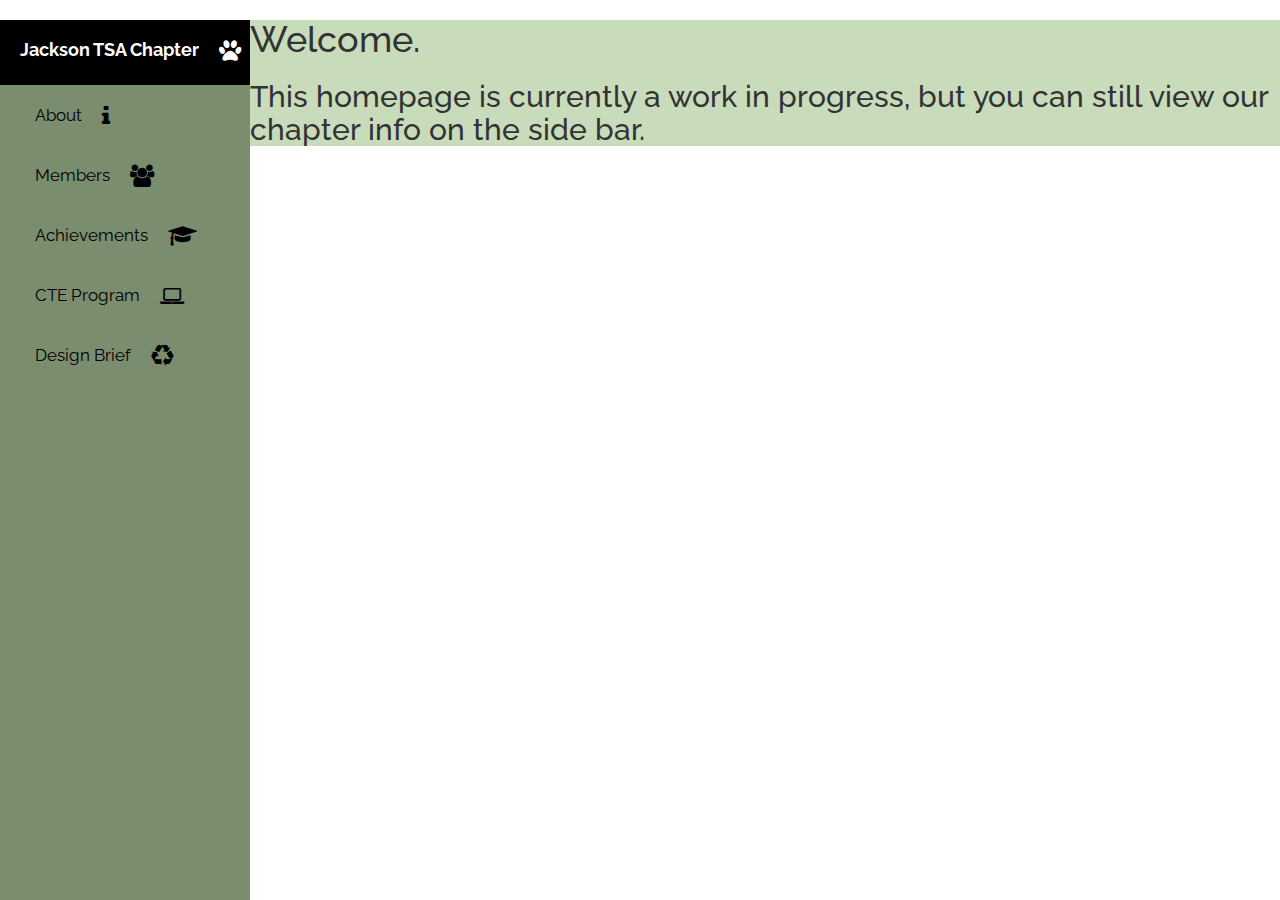
==== commit b346f9cd: "merge with gh-pages" ====
--- a/index.html
+++ b/index.html
@@ -27,7 +27,7 @@
 
 </head>
 
-<body class="container col-lg-12" data-spy="scroll" data-target=".tabbable">
+<body data-spy="scroll" data-target=".tabbable">
 
     <div id="wrapper">
 
@@ -44,13 +44,13 @@
                     <a href="pages/members.html">Members<i class="fa fa-group fa-lg"></i></a>
                 </li>
                 <li>
-                    <a href="pages/achievements.html">Achievements<i class="fa fa-graduation-cap fa-lg"></i></a>
+                    <a href="achievements.html">Achievements<i class="fa fa-graduation-cap fa-lg"></i></a>
                 </li>
                 <li>
-                    <a href="pages/cte-program.html">CTE Program<i class="fa fa-laptop fa-lg"></i></a>
+                    <a href="cte-program.html">CTE Program<i class="fa fa-laptop fa-lg"></i></a>
                 </li>
                 <li>
-                    <a href="designbrief/index.html">Design Brief<i class="fa fa-recycle fa-lg"></i></a>
+                    <a href="designBrief/index.html">Design Brief<i class="fa fa-recycle fa-lg"></i></a>
                 </li>
             </ul>
         </div>
--- a/css/custom.css
+++ b/css/custom.css
@@ -47,7 +47,7 @@
 #sidebar-wrapper {
 	background: #7A8D6E !important;
 }
-#wrapper, #content {
+#wrapper {
 	background: #C8DBBB;
 }
 .sidebar-nav li a {
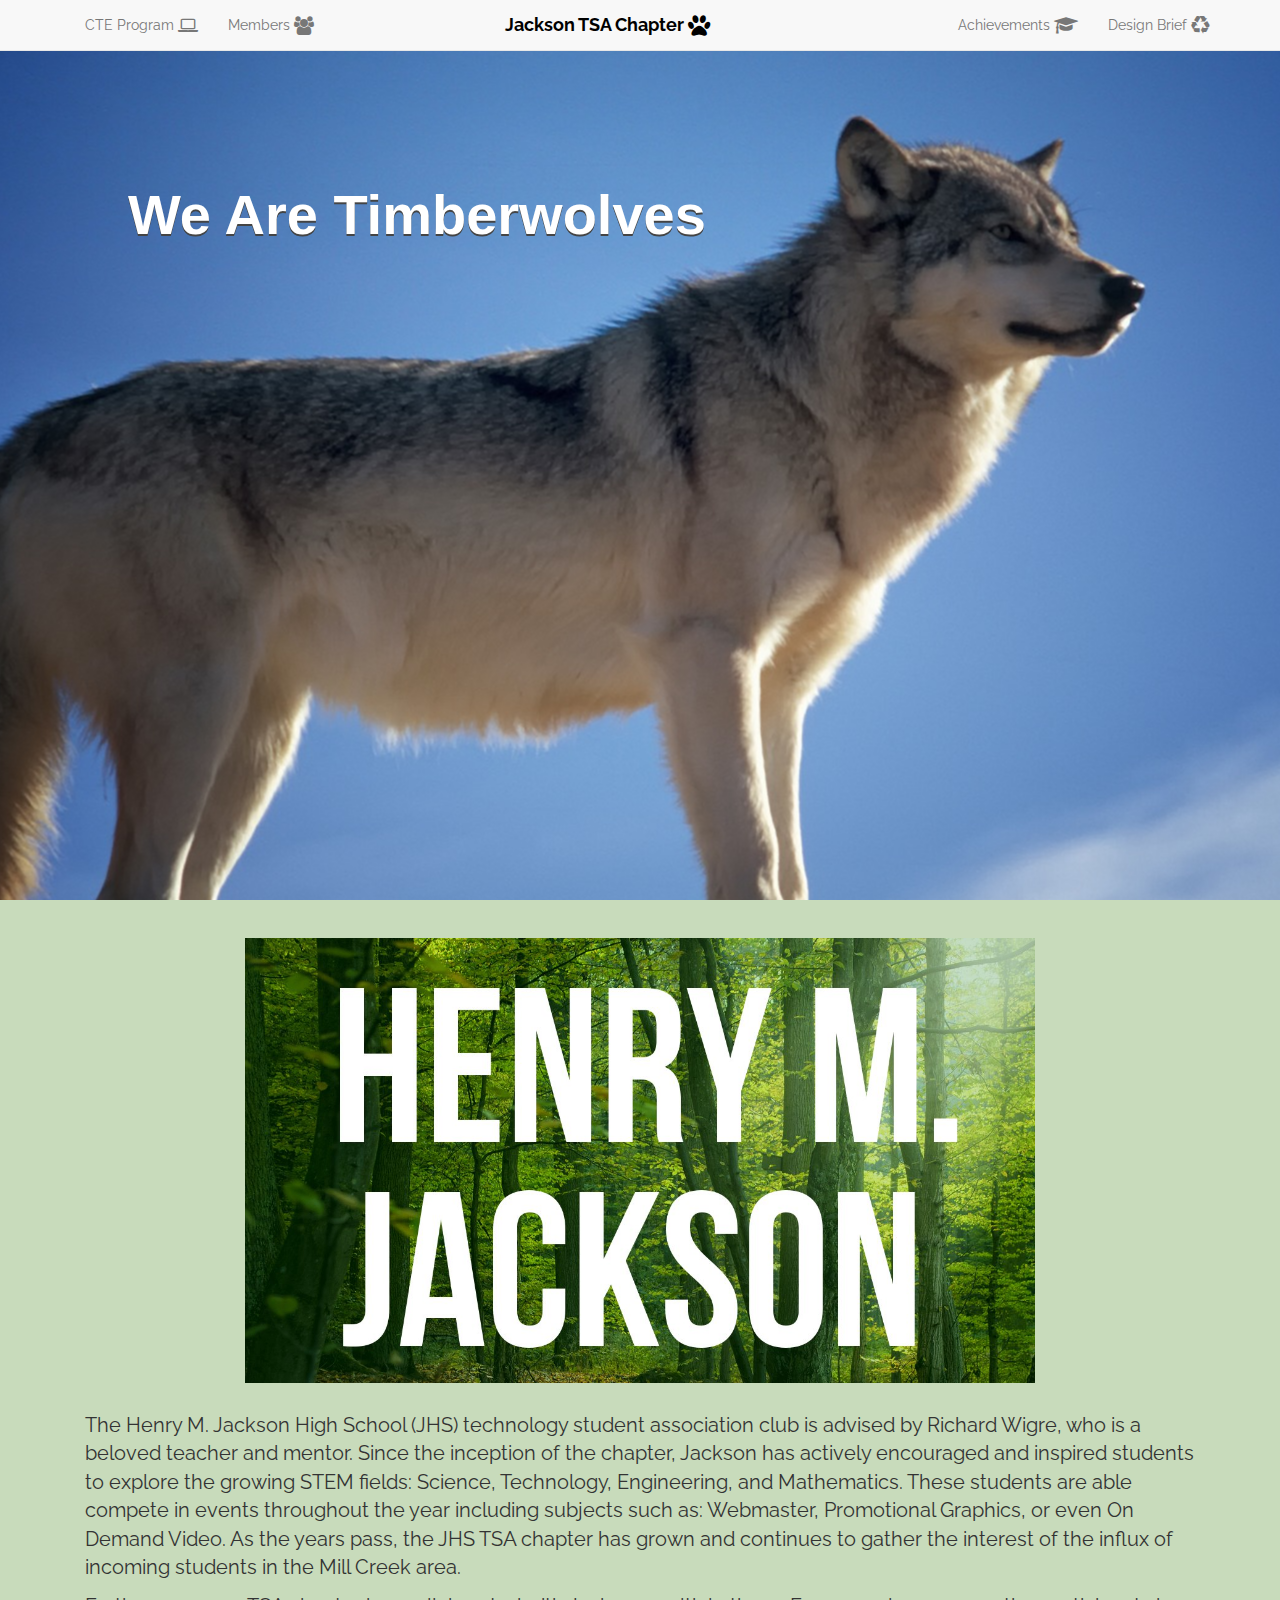
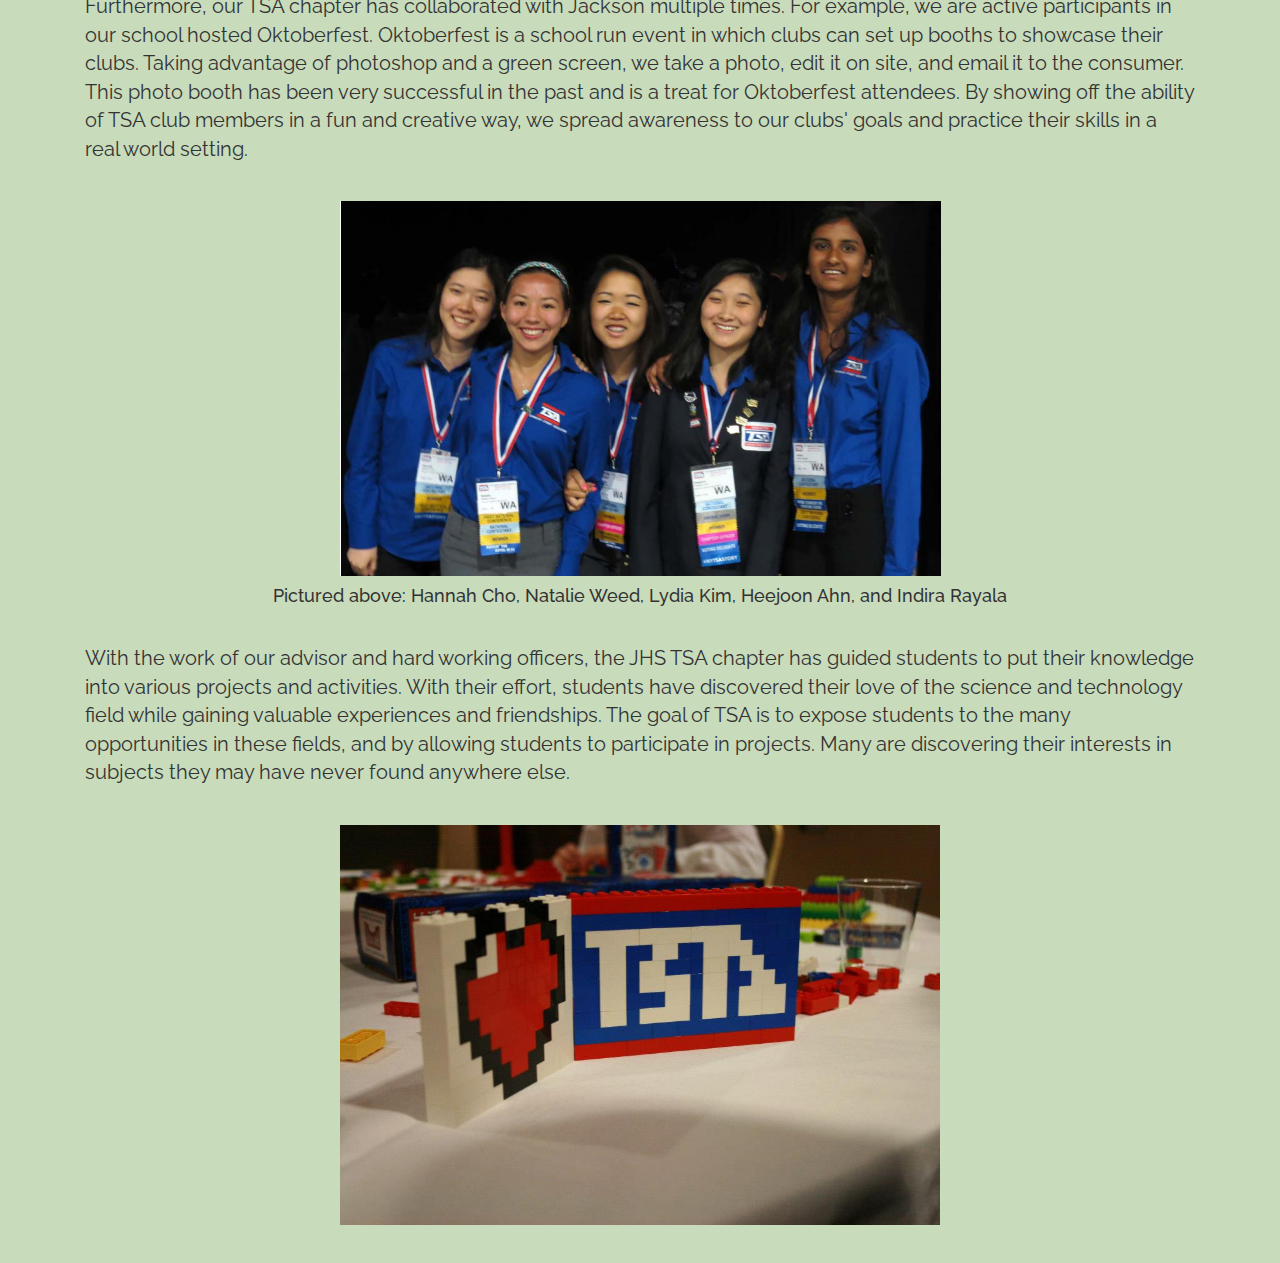
==== commit 8cbe4618: "fixed design brief" ====
--- a/index.html
+++ b/index.html
@@ -1,63 +1,94 @@
 <!DOCTYPE html>
 <html lang="en">
-
-<head>
-    <link type="text/css" rel="stylesheet" href="http://netdna.bootstrapcdn.com/bootstrap/3.1.1/css/bootstrap.min.css"/>
-    <link type="text/css" rel="stylesheet" href="css/custom.css"/>
-    <link type="text/css" rel="stylesheet" href="css/font-awesome.min.css"/>
-    <link href='http://fonts.googleapis.com/css?family=Raleway' rel='stylesheet' type='text/css'/>
-
-    <script src="https://code.jquery.com/jquery-2.1.3.min.js"></script>
-    <script type="text/javascript" src="http://netdna.bootstrapcdn.com/bootstrap/3.1.1/js/bootstrap.min.js"></script>
-    <script type="text/javascript" src="js/app.js"></script>
-
-    <meta charset="utf-8">
-    <meta http-equiv="X-UA-Compatible" content="IE=edge">
-    <meta name="viewport" content="width=device-width, initial-scale=1">
-    <meta name="description" content="">
-    <meta name="author" content="">
-
-    <title>Henry M. Jackson TSA</title>
-
-    <!-- Bootstrap Core CSS -->
-    <link href="css/bootstrap.min.css" rel="stylesheet">
-
-    <!-- Custom CSS -->
-    <link href="css/simple-sidebar.css" rel="stylesheet">
-
-</head>
-
-<body data-spy="scroll" data-target=".tabbable">
-
-    <div id="wrapper">
-
-        <!-- Sidebar -->
-        <div id="sidebar-wrapper" class="tabbable">
-            <ul class="nav sidebar-nav" id="sidebar-tabs" role="tablist">
-                <li class="sidebar-brand">
-                    <p style="color:#FFFFFF;font-weight:700;">Jackson TSA Chapter<i class="fa fa-paw fa-lg"></i></p>
-                </li>
-                <li>
-                    <a href="pages/about.html">About<i class="fa fa-info fa-lg"></i></a>
-                </li>
-                <li>
-                    <a href="pages/members.html">Members<i class="fa fa-group fa-lg"></i></a>
-                </li>
-                <li>
-                    <a href="achievements.html">Achievements<i class="fa fa-graduation-cap fa-lg"></i></a>
-                </li>
-                <li>
-                    <a href="cte-program.html">CTE Program<i class="fa fa-laptop fa-lg"></i></a>
-                </li>
-                <li>
-                    <a href="designBrief/index.html">Design Brief<i class="fa fa-recycle fa-lg"></i></a>
-                </li>
-            </ul>
+    <head>
+        <link type="text/css" rel="stylesheet" href="http://netdna.bootstrapcdn.com/bootstrap/3.1.1/css/bootstrap.min.css"/>
+        <link type="text/css" rel="stylesheet" href="css/custom.css"/>
+        <link type="text/css" rel="stylesheet" href="css/font-awesome.min.css"/>
+        <link href='http://fonts.googleapis.com/css?family=Raleway' rel='stylesheet' type='text/css'/>
+        <script src="https://code.jquery.com/jquery-2.1.3.min.js"></script>
+        <script src="js/debounce.min.js"></script>
+        <script type="text/javascript" src="http://netdna.bootstrapcdn.com/bootstrap/3.1.1/js/bootstrap.min.js"></script>
+        <script type="text/javascript" src="js/crossfade.jquery.js"></script>
+        <script type="text/javascript" src="js/index.js"></script>
+        <meta charset="utf-8">
+        <meta http-equiv="X-UA-Compatible" content="IE=edge">
+        <meta name="viewport" content="width=device-width, initial-scale=1">
+        <meta name="description" content="">
+        <meta name="author" content="">
+        <title>Henry M. Jackson TSA</title>
+        <!-- Bootstrap Core CSS -->
+        <link href="css/bootstrap.min.css" rel="stylesheet">
+    </head>
+    <body class="col-lg-12" data-spy="scroll" data-target=".tabbable" style="padding-left:0px;padding-right:0px;">
+        <div id="wrapper">
+            <!-- Sidebar -->
+                <nav class="menu__nav navbar navbar-default navbar-fixed-top top-nav-collapse" role="navigation">
+                    <div class="navbar-header page-scroll">
+                        <button type="button" class="navbar-toggle" data-toggle="collapse" data-target=".navbar-ex1-collapse">
+                        <span class="sr-only">Toggle navigation</span>
+                        <span class="icon-bar"></span>
+                        <span class="icon-bar"></span>
+                        <span class="icon-bar"></span>
+                        </button>
+                    </div>
+                    <div class="collapse navbar-collapse navbar-ex1-collapse">
+                        <div class="container">
+                        <ul class="menu__items nav navbar-left navbar-nav">
+                            <li>
+                                <a href="pages/cte-programs.html">CTE Program <i class="fa fa-laptop fa-lg"></i></a>
+                            </li>
+                            <li>
+                                <a href="pages/members.html">Members <i class="fa fa-group fa-lg"></i></a>
+                            </li>
+                        </ul>
+                        <ul class="menu__items nav navbar-right navbar-nav">
+                            <li>
+                                <a href="pages/achievements.html">Achievements <i class="fa fa-graduation-cap fa-lg"></i></a>
+                            </li>
+                            <li>
+                                <a href="designbrief/index.html">Design Brief <i class="fa fa-recycle fa-lg"></i></a>
+                            </li>
+                        </ul>
+                        <a class="menu__logo navbar-brand" href="#" style="position:absolute;left:50%;margin-left:-150px">
+                            <span class="logo">
+                                <span class="logo__text" style="color:#000000;font-weight:700;">Jackson TSA Chapter <i class="fa fa-paw fa-lg"></i>
+                                </span>
+                            </span>
+                        </a>
+                    </div>
+                    </div>
+                </nav>
+            <!-- Main Content Body -->
+            <div id="content">
+                <!--Wolfie bro-->
+                <div id="intro">
+                    <p id="introwords">
+                        We Are Timberwolves
+                    </p>
+                </div>
+                <!-- About section -->
+                <div class="row" id="about">
+                    <div class = "container">
+                    <div class="col-lg-12">
+                        <div class="padded">
+                            <img class="resize" style="display:block;margin-left:auto;margin-right:auto" src="pictures/jhs-logo.jpg" alt="Henry M. Jackson Logo">
+                        </div>
+                        <p class="raleway">The Henry M. Jackson High School (JHS) technology student association club is advised by Richard Wigre, who is a beloved teacher and mentor. Since the inception of the chapter, Jackson has actively encouraged and inspired students to explore the growing STEM fields: Science, Technology, Engineering, and Mathematics. These students are able compete in events throughout the year including subjects such as: Webmaster, Promotional Graphics, or even On Demand Video. As the years pass, the JHS TSA chapter has grown and continues to gather the interest of the influx of incoming students in the Mill Creek area.
+                        </p>
+                        <p class="raleway"> Furthermore, our TSA chapter has collaborated with Jackson multiple times. For example, we are active participants in our school hosted Oktoberfest. Oktoberfest is a school run event in which clubs can set up booths to showcase their clubs. Taking advantage of photoshop and a green screen, we take a photo, edit it on site, and email it to the consumer. This photo booth has been very successful in the past and is a treat for Oktoberfest attendees. By showing off the ability of TSA club members in a fun and creative way, we spread awareness to our clubs' goals and practice their skills in a real world setting.
+                        </p>
+                        <div class="padded">
+                            <img class="resize" style="display:block;margin-left:auto;margin-right:auto" src="pictures/happy.PNG" alt="We placed at nationals!">
+                            <h4><center>Pictured above: Hannah Cho, Natalie Weed, Lydia Kim, Heejoon Ahn, and Indira Rayala</center></h4>
+                        </div>
+                        <p class="raleway">With the work of our advisor and hard working officers, the JHS TSA chapter has guided students to put their knowledge into various projects and activities. With their effort, students have discovered their love of the science and technology field while gaining valuable experiences and friendships. The goal of TSA is to expose students to the many opportunities in these fields, and by allowing students to participate in projects. Many are discovering their interests in subjects they may have never found anywhere else.</p>
+                        <div class="padded">
+                            <img class="resize" style="display:block;margin-left:auto;margin-right:auto;height:400px" src="pictures/love-tsa.jpg" alt="We love TSA!">
+                        </div>
+                    </div>
+                </div>
+                </div>
+            </div>
         </div>
-
-        <h1>Welcome.</h1>
-        <h2>This homepage is currently a work in progress, but you can still view our chapter info on the side bar.</h2>
-
-</body>
-
-</html>
+    </body>
+</html>--- a/css/custom.css
+++ b/css/custom.css
@@ -1,6 +1,11 @@
 .resize{
 	max-width:75%;
 	max-height:25%;
+}
+
+html,
+body {
+  height: 100%;
 }
 
 body {
@@ -28,6 +33,22 @@
 }
 
 /* Sections */
+#intro {
+	min-height: 500px;
+	width:100%;
+	background: url('../pictures/homepage.jpg') no-repeat center center scroll;
+}
+#introwords {
+	position:absolute;
+	margin-top: 50px;
+	padding-top: 125px;
+	margin-left: 10%;
+	color:#FFFFFF;
+	font-size:4em;
+	font-weight: 700;
+	font-family: sans-serif;
+	text-shadow: 0 2px 0 #444;
+}
 #about {
 	margin: 10px;
 }
@@ -47,7 +68,7 @@
 #sidebar-wrapper {
 	background: #7A8D6E !important;
 }
-#wrapper {
+#wrapper, #content {
 	background: #C8DBBB;
 }
 .sidebar-nav li a {
@@ -70,13 +91,11 @@
 }
 
 .view-port {
-  width: 960px;
-  overflow: hidden;
   position: relative;
 }
 .slider-container {
   position: relative;
-  height: 250px;
+  height: 325px;
   margin: 0;
   padding: 0;
 }
@@ -85,18 +104,37 @@
 }
 .item {
   position: absolute;
-  height: 200px;
-  width: 200px;
+  height: 260px;
+  width: 260px;
   margin-right: 8px;
   cursor: pointer; cursor: hand;
 }
 
 a.next {
-  float: right;
   display: block;
   position: absolute;
   right: 0;
 }
 a.prev {
   float:left;
+}
+
+.class {
+	display: none;
+	font-size: 0.75em;
+	font-weight: 400;
+}
+
+.category {
+	font-size: 1.5em;
+	font-weight: 700;
+	background:#B6BAA4 !important;
+}
+.category:hover {
+	opacity: 0.9;
+	cursor: pointer; cursor: hand;
+}
+
+table {
+	font-size: 17px;
 }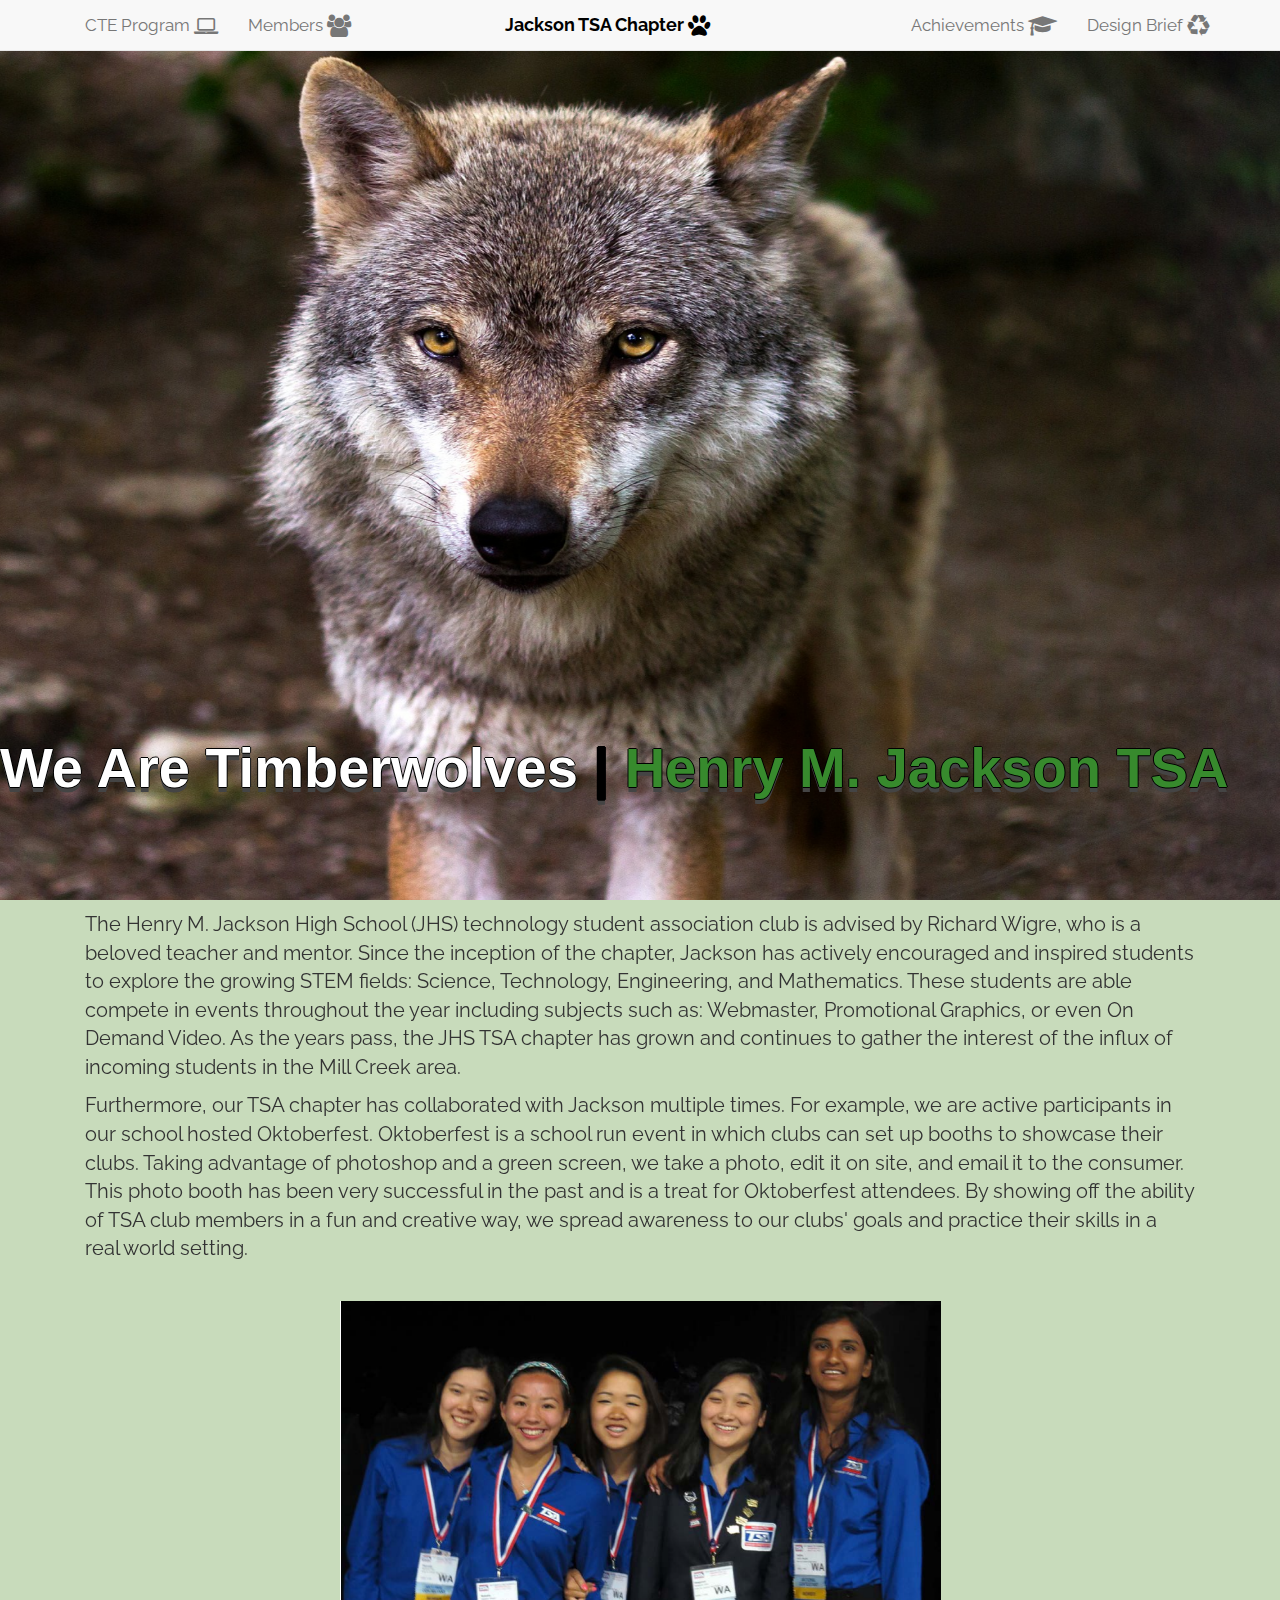
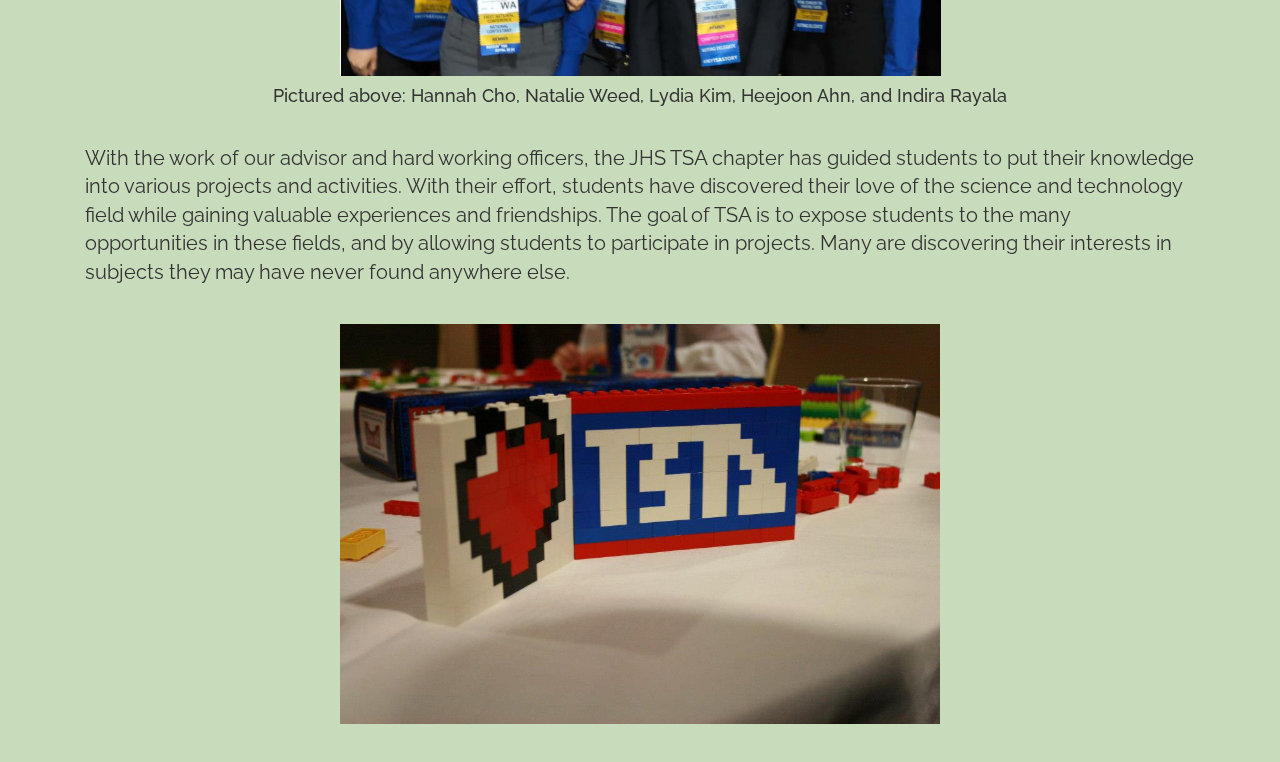
==== commit 3c4a10bf: "fixed scaling" ====
--- a/index.html
+++ b/index.html
@@ -7,8 +7,8 @@
         <link href='http://fonts.googleapis.com/css?family=Raleway' rel='stylesheet' type='text/css'/>
         <script src="https://code.jquery.com/jquery-2.1.3.min.js"></script>
         <script src="js/debounce.min.js"></script>
+        <script src="js/jquery.imageScroll.min.js"></script>
         <script type="text/javascript" src="http://netdna.bootstrapcdn.com/bootstrap/3.1.1/js/bootstrap.min.js"></script>
-        <script type="text/javascript" src="js/crossfade.jquery.js"></script>
         <script type="text/javascript" src="js/index.js"></script>
         <meta charset="utf-8">
         <meta http-equiv="X-UA-Compatible" content="IE=edge">
@@ -61,18 +61,17 @@
             <!-- Main Content Body -->
             <div id="content">
                 <!--Wolfie bro-->
-                <div id="intro">
-                    <p id="introwords">
-                        We Are Timberwolves
-                    </p>
+               <div class="img-holder" data-image="pictures/homepage.jpg">
+                    <span id="introwords">
+                        <p id="tagline">
+                            We Are Timberwolves <font style="color:#000000"> |</font> <font style="color:#378A2D">Henry M. Jackson TSA</font>
+                        </p>
+                    </span>
                 </div>
                 <!-- About section -->
                 <div class="row" id="about">
                     <div class = "container">
                     <div class="col-lg-12">
-                        <div class="padded">
-                            <img class="resize" style="display:block;margin-left:auto;margin-right:auto" src="pictures/jhs-logo.jpg" alt="Henry M. Jackson Logo">
-                        </div>
                         <p class="raleway">The Henry M. Jackson High School (JHS) technology student association club is advised by Richard Wigre, who is a beloved teacher and mentor. Since the inception of the chapter, Jackson has actively encouraged and inspired students to explore the growing STEM fields: Science, Technology, Engineering, and Mathematics. These students are able compete in events throughout the year including subjects such as: Webmaster, Promotional Graphics, or even On Demand Video. As the years pass, the JHS TSA chapter has grown and continues to gather the interest of the influx of incoming students in the Mill Creek area.
                         </p>
                         <p class="raleway"> Furthermore, our TSA chapter has collaborated with Jackson multiple times. For example, we are active participants in our school hosted Oktoberfest. Oktoberfest is a school run event in which clubs can set up booths to showcase their clubs. Taking advantage of photoshop and a green screen, we take a photo, edit it on site, and email it to the consumer. This photo booth has been very successful in the past and is a treat for Oktoberfest attendees. By showing off the ability of TSA club members in a fun and creative way, we spread awareness to our clubs' goals and practice their skills in a real world setting.
@@ -83,10 +82,11 @@
                         </div>
                         <p class="raleway">With the work of our advisor and hard working officers, the JHS TSA chapter has guided students to put their knowledge into various projects and activities. With their effort, students have discovered their love of the science and technology field while gaining valuable experiences and friendships. The goal of TSA is to expose students to the many opportunities in these fields, and by allowing students to participate in projects. Many are discovering their interests in subjects they may have never found anywhere else.</p>
                         <div class="padded">
-                            <img class="resize" style="display:block;margin-left:auto;margin-right:auto;height:400px" src="pictures/love-tsa.jpg" alt="We love TSA!">
+                            <img class="resize" style="display:block;margin-left:auto;margin-right:auto;max-height:400px" src="pictures/love-tsa.jpg" alt="We love TSA!">
                         </div>
                     </div>
                 </div>
+
                 </div>
             </div>
         </div>
--- a/css/custom.css
+++ b/css/custom.css
@@ -47,7 +47,11 @@
 	font-size:4em;
 	font-weight: 700;
 	font-family: sans-serif;
-	text-shadow: 0 2px 0 #444;
+	text-shadow: -1px 0 black, 0 1px black, 1px 0 black, 0 -1px black, 0 5px 0 #444;
+}
+#tagline {
+	font-size: 1em;
+	margin-top:45%;
 }
 #about {
 	margin: 10px;
@@ -71,9 +75,8 @@
 #wrapper, #content {
 	background: #C8DBBB;
 }
-.sidebar-nav li a {
-	color: #000000 !important;
-	font-size: 17px;
+nav.navbar {
+	font-size: 17px !important;
 }
 .active{
 	background: #FFFFFF;
@@ -126,15 +129,70 @@
 }
 
 .category {
-	font-size: 1.5em;
+	font-size: 1.3em;
 	font-weight: 700;
 	background:#B6BAA4 !important;
 }
 .category:hover {
-	opacity: 0.9;
+	background:#D4D4D4 !important;
 	cursor: pointer; cursor: hand;
 }
 
 table {
 	font-size: 17px;
+}
+
+@media only screen and (max-width: 1100px) {
+	nav.navbar {
+		font-size: 1.5vw !important; 
+	}
+	.logo__text {
+		padding-left: 2em;
+		font-size: 2vw !important;
+	}
+}
+
+@media only screen and (max-device-width: 480px) {
+	body {
+		font-size: 2vw !important;
+	}
+	.table {
+		font-size: 2.25vw !important;
+	}
+	.raleway {
+		font-size: 2.25vw !important;
+	}
+	.h1, h1 {
+		font-size: 3.6vw !important;
+	}
+	.h2, h2 {
+		font-size: 3.1vw !important;
+	}
+	.h3, h3 {
+		font-size: 2.9vw !important;
+	}
+	.h4, h4 {
+		font-size: 2.5vw !important;
+	}
+	.caption {
+		font-size: 2vw !important;
+	}
+	.category {
+		font-size: 2.25vw !important;
+	}
+	.class {
+		font-size: 2vw !important;
+	}
+	#introwords {
+		font-size: 3.5vw !important;
+	}
+	nav.navbar {
+		font-size: 2.5vw !important; 
+	}
+	.logo__text {
+		font-size: 3vw !important;
+	}
+	#introwords {
+		margin-left: 35%;
+	}
 }